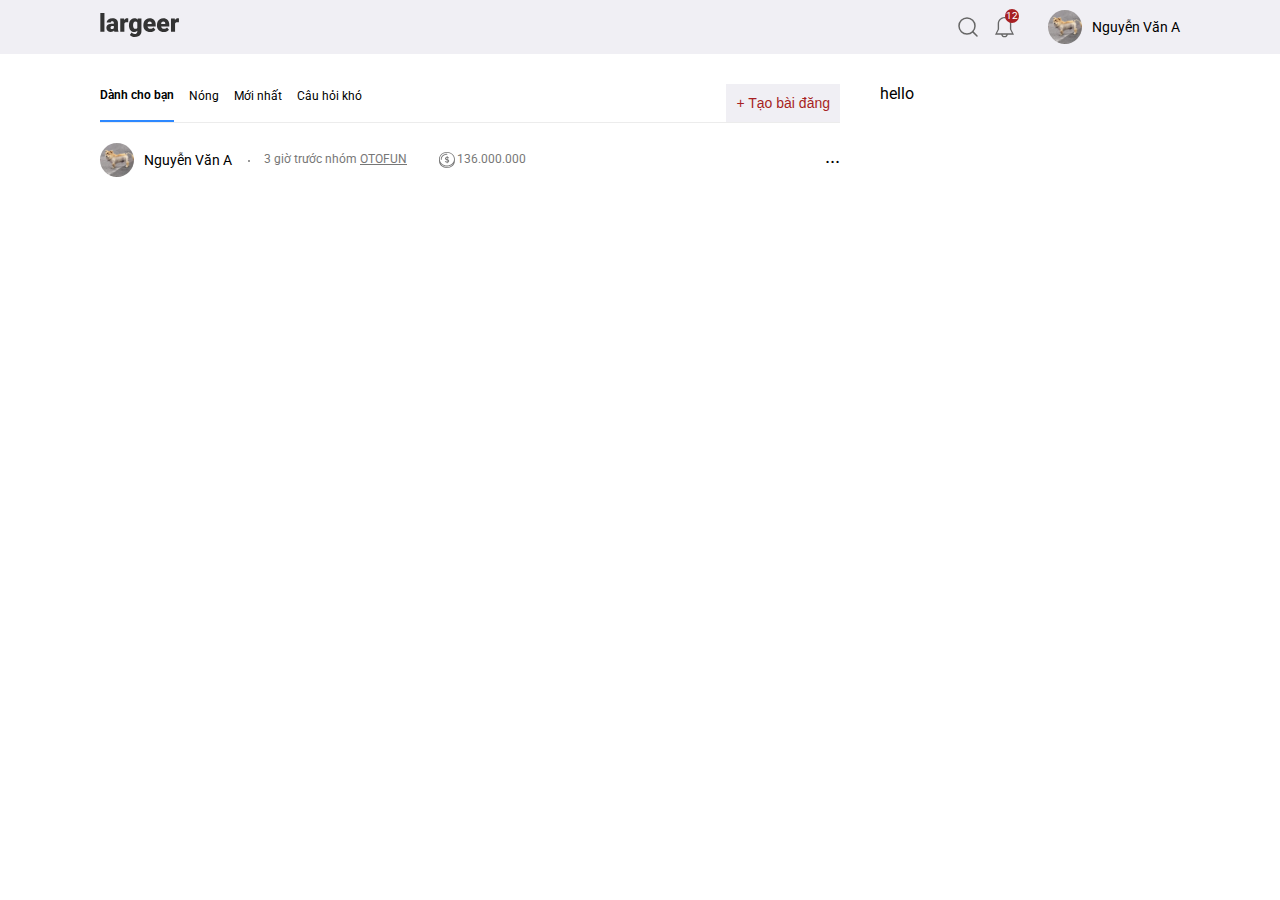
==== index.html @ 4e8af7f3 "2/8/2021" ====
<!DOCTYPE html>
<html lang="en">

<head>
    <meta charset="UTF-8">
    <meta http-equiv="X-UA-Compatible" content="IE=edge">
    <meta name="viewport" content="width=device-width, initial-scale=1.0">
    <title>Largeer</title>
    <link rel="icon" href="./images/logo_1.svg" sizes="32x32">
    <meta name="title" content="" />
    <meta name="description" content="" />
    <!-- chia sẻ qua facebook -->
    <meta property="og:locale" content="vi" />
    <meta property="og:type" content="article" />
    <meta property="og:title" content="Trang chủ" />
    <meta property="og:description" content="" />
    <meta property="og:url" content="" />
    <meta property="og:site_name" content="" />
    <meta property="og:image" content="" />
    <!-- end chia sẻ qua facebook -->
    <!-- chia sẻ qua twitter -->
    <meta name="twitter:card" content="summary" />
    <meta name="twitter:title" content="Trang chủ" />
    <meta name="twitter:description" content="" />
    <meta name="twitter:image" content="" />
    <!-- chia sẻ qua twitter -->
    <link rel="stylesheet" href="./css/reset.css">
    <link rel="stylesheet" href="./css/style.css">
</head>

<body>
    <header id="header">
        <div class="header w-1080">
            <div class="header-left">
                <a href="#">
                    <img src="./images/largeer_logo.svg" alt="" class="logo-img1">
                </a>
            </div>
            <div class="header-right">
                <div class="header-search">
                    <img src="./images/search.svg" alt="">
                </div>
                <div class="header-notifi">
                    <img src="./images/notification.svg" alt="">
                    <div class="header-notifi-bgc">
                        <span>12</span>
                    </div>
                </div>
                <div class="header-info">
                    <a href="#" class="header-info-content">
                        <span class="header-info__avatar">
                                <img src="./images/imho.jpg" alt="">
                        </span>
                        <h1 class="header-info__fullname">Nguyễn Văn A</h1>
                    </a>
                </div>
            </div>
        </div>
    </header>
    <!-- show search -->
    <div class="show-search">
        <div class="w-1080 show-search-content">
            <div class="show-search-control">
                <form action="">
                    <div class="form-group">
                        <label for="search-header" class="show-search__label"><img src="./images/search.svg" alt="" class="search-header-icon"></label>
                        <input type="text" name="search" id="search-header" placeholder="Nhập từ khóa tìm kiếm..." class="search-header">
                    </div>
                </form>
            </div>
            <div class="close-search">
                <img src="./images/close.svg" alt="">
            </div>

        </div>
    </div>
    <!-- end show search -->
    <!-- show notification -->
    <!-- <div class="show-notification">
    </div> -->
    <!-- end show notification -->
    <main id="main">
        <div class="main w-1080">
            <div class="main-left">
                <!-- navbar -->
                <div class="navbar-index">
                    <div class="navbar-index_left">
                        <ul class="navbar-nav-index">
                            <li class="navbar-items active">
                                <a href="#" class="navbar-link active">Dành cho bạn</a>
                            </li>
                            <li class="navbar-items">
                                <a href="#" class="navbar-link">Nóng</a>
                            </li>
                            <li class="navbar-items">
                                <a href="#" class="navbar-link">Mới nhất</a>
                            </li>
                            <li class="navbar-items">
                                <a href="#" class="navbar-link">Câu hỏi khó</a>
                            </li>
                        </ul>
                    </div>
                    <div class="navbar-index_right">
                        <h2 class="navbar-index_right__title">+ Tạo bài đăng</h2>
                    </div>
                </div>
                <!-- end navbar -->
                <!-- popup tao bai viet -->
                <!-- end popup tao bai viet -->
                <!-- content -->
                <div class="main-left-content">
                    <div class="main-left-content-wrapper">
                        <div class="main-left-content-wrapper__box">
                            <div class="main-left-content-wrapper__box-info">
                                <a href="#" class="__box-info__avatar-user">
                                    <div class="__box-info__avatar"><img src="./images/imho.jpg" alt=""></div>
                                    <div class="__box-info__text">Nguyễn Văn A</div>
                                </a>
                                <div class="__box-info__time">3 giờ trước nhóm <span><a href="#" class="__box-info__time__link">OTOFUN</a></span>
                                </div>
                                <div class="__box-info__coin">136.000.000</div>
                            </div>
                            <div class="main-left-content-wrapper__box-more">...</div>
                        </div>
                    </div>
                </div>
                <!-- end content -->
            </div>
            <div class="main-right">hello</div>
        </div>
    </main>
    <script src="./js/main.js"></script>
</body>

</html>
---- css/style.css ----
@import url("https://fonts.googleapis.com/css2?family=Roboto&display=swap");
*,
*:after,
*::before {
  box-sizing: border-box;
  margin: 0;
  padding: 0;
}

body,
select,
textarea,
input,
button {
  outline: none;
  line-height: 1.3;
  font-family: "Roboto", sans-serif;
  font-size: 16px;
  font-weight: 400;
  font-style: normal;
}

a {
  text-decoration: none;
  display: inline-block;
}

button,
a {
  cursor: pointer;
}

img {
  display: block;
  max-width: 100%;
}

.w-1080 {
  margin: auto;
  max-width: 67.5rem;
}

.w-740 {
  margin: auto;
  max-width: 46.25rem;
}

#header {
  background-color: #F0EFF4;
  width: 100%;
  line-height: normal;
  position: relative;
  z-index: 2;
}

.header {
  display: flex;
  align-items: center;
  justify-content: space-between;
  padding: 0.625rem 0;
}

.logo-img1 {
  width: 80px;
  height: auto;
}

.header-right {
  display: flex;
  align-items: center;
  justify-content: space-between;
}

.header-search {
  padding-right: 0.9375rem;
  cursor: pointer;
}

.header-notifi {
  cursor: pointer;
  position: relative;
  padding-right: 34px;
}

.header-notifi-bgc {
  position: absolute;
  left: 0.625rem;
  bottom: 0.9375rem;
  background: #A71F23;
  width: 0.875rem;
  height: 0.875rem;
  border-radius: 50%;
  display: flex;
  align-items: center;
  justify-content: center;
}

.header-notifi-bgc span {
  color: #fff;
  font-size: 10px;
}

.header-info-content {
  display: flex;
  align-items: center;
}

.header-info__avatar img {
  width: 2.125rem;
  height: 2.125rem;
  object-fit: cover;
  border-radius: 50%;
  -webkit-border-radius: 50%;
  -moz-border-radius: 50%;
  -ms-border-radius: 50%;
  -o-border-radius: 50%;
}

.header-info__fullname {
  color: #000;
  font-size: 0.875rem;
  padding-left: 0.625rem;
}

.show-search {
  background-color: #F0EFF4;
}

.show-search-content {
  display: flex;
  align-items: center;
  justify-content: space-between;
}

.show-search-control {
  width: 100%;
}

.form-group {
  position: relative;
}

.show-search__label {
  position: absolute;
  top: 50%;
  transform: translateY(-50%);
  -webkit-transform: translateY(-50%);
  -moz-transform: translateY(-50%);
  -ms-transform: translateY(-50%);
  -o-transform: translateY(-50%);
}

.show-search__label img {
  width: 18px;
}

.search-header {
  border: none;
  background-color: transparent;
  width: 100%;
  height: 53px;
  padding: 0 30px;
}

.close-search {
  cursor: pointer;
}

.close-search img {
  width: 15px;
}

.show-search {
  position: absolute;
  top: 0;
  opacity: 0;
  visibility: hidden;
  left: 0;
  right: 0;
  transition: 0.2s ease;
  -webkit-transition: 0.2s ease;
  -moz-transition: 0.2s ease;
  -ms-transition: 0.2s ease;
  -o-transition: 0.2s ease;
  box-shadow: 0 1px 0 0 rgba(139, 141, 157, 0.05), 0 5px 18px 0 rgba(65, 71, 108, 0.22);
}

.show-search.open {
  opacity: 1;
  visibility: visible;
  z-index: 100;
}

.main {
  display: grid;
  grid-template-columns: 740px 300px;
  grid-gap: 40px;
  padding-top: 1.875rem;
}

.navbar-nav-index {
  display: flex;
  align-items: center;
}

.navbar-link {
  color: #000;
  font-size: 0.75rem;
}

.navbar-items {
  margin-right: 15px;
  padding-bottom: 15px;
}

.navbar-link.active {
  font-weight: 600;
}

.navbar-index {
  display: flex;
  align-items: center;
  justify-content: space-between;
  border-bottom: 1px solid #d6d6d677;
}

.navbar-items.active {
  border-bottom: 2px solid #2D88FF;
}

.navbar-index_right__title {
  font-size: 0.875rem;
  color: #A71F23;
  padding: 10px;
  background-color: #F0EFF4;
  font-family: arial;
  cursor: pointer;
}

.main-left-content {
  padding-top: 1.25rem;
}

.main-left-content-wrapper__box {
  display: flex;
  justify-content: space-between;
}

.main-left-content-wrapper__box-info {
  display: flex;
  align-items: center;
}

.__box-info__avatar-user {
  display: flex;
  align-items: center;
  justify-content: space-between;
  padding-right: 1rem;
}

.__box-info__avatar img {
  width: 2.125rem;
  height: 2.125rem;
  object-fit: cover;
  border-radius: 50%;
  -webkit-border-radius: 50%;
  -moz-border-radius: 50%;
  -ms-border-radius: 50%;
  -o-border-radius: 50%;
}

.__box-info__text {
  color: #000;
  font-size: 0.875rem;
  padding-left: 0.625rem;
}

.__box-info__coin {
  position: relative;
  padding-left: 1.25rem;
  font-size: 0.75rem;
  color: #777;
}

.__box-info__time {
  position: relative;
  padding-left: 1rem;
  padding-right: 30px;
}

.__box-info__time,
.__box-info__time a {
  font-size: 0.75rem;
  color: #777;
}

.__box-info__time::before {
  content: "";
  width: 2px;
  height: 2px;
  border-radius: 50%;
  -webkit-border-radius: 50%;
  -moz-border-radius: 50%;
  -ms-border-radius: 50%;
  -o-border-radius: 50%;
  background: #777;
  position: absolute;
  left: 0;
  top: 8px;
}

.__box-info__time a {
  text-decoration: underline;
}

.__box-info__coin:before {
  content: "";
  background-image: url(../images/coin.svg);
  width: 1rem;
  height: 1rem;
  position: absolute;
  background-size: contain;
  left: 2px;
}

.main-left-content-wrapper__box-more {
  font-size: 20px;
  cursor: pointer;
}

/*# sourceMappingURL=style.css.map */
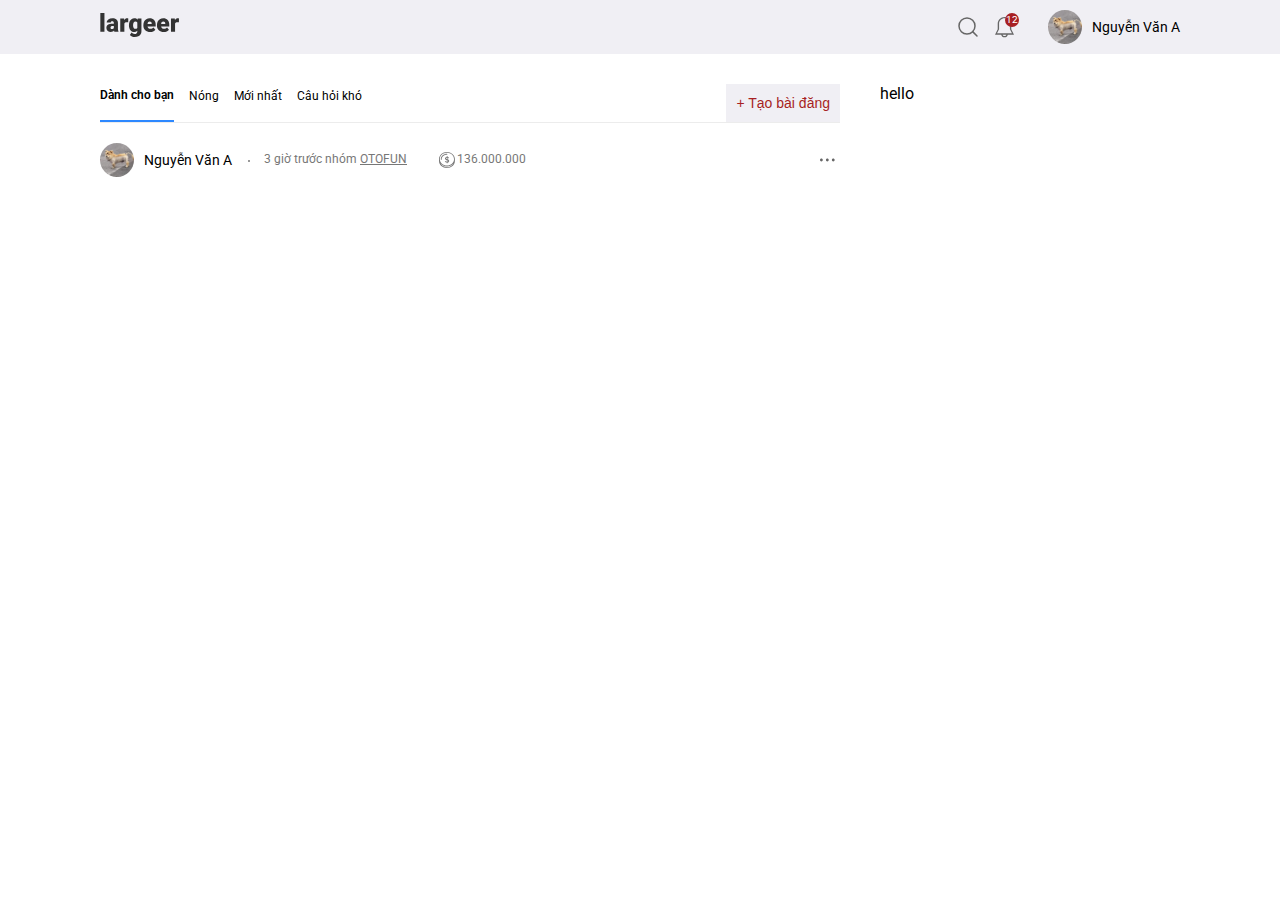
==== commit 7c9e8d6c: "3/8/2021" ====
--- a/index.html
+++ b/index.html
@@ -39,12 +39,120 @@
             <div class="header-right">
                 <div class="header-search">
                     <img src="./images/search.svg" alt="">
+                    <!-- hover -->
+                    <div class="header-search__hover">Tìm kiếm</div>
+                    <!-- hover -->
                 </div>
                 <div class="header-notifi">
                     <img src="./images/notification.svg" alt="">
-                    <div class="header-notifi-bgc">
+                    <div class="header-notifi-badge">
                         <span>12</span>
                     </div>
+                    <!-- hover -->
+                    <div class="header-notifi__hover">Thông báo</div>
+                    <!-- hover -->
+                    <!-- show notifi -->
+                    <div class="show-notifi">
+                        <div class="show-notifi-header">
+                            <h2 class="show-notifi-title">Thông báo</h2>
+                            <span class="show-notifi-more">...</span>
+                        </div>
+                        <ul class="show-notifi-list">
+                            <li class="show-notifi__items">
+                                <a href="#" class="show-notifi__link">
+                                    <div class="show-notifi__avatar">
+                                        <img src="./images/imho.jpg" alt="">
+                                    </div>
+                                    <div class="show-notifi__content">
+                                        <span class="show-notifi__account">
+                                                Dự báo thời tiết VTV
+                                        </span>
+                                        <span class="show-notifi__action">đã phát trực tiếp:</span>
+                                        <span class="show-notifi__text">"Bắc Bộ Lại nắng Nóng Trở Lại Rồi Mọi Người Ơi..................."</span>
+                                        <div class="show-notifi__time">14 giờ trước</div>
+                                    </div>
+                                </a>
+                                <span class="show-notifi__unread"></span>
+                            </li>
+                            <li class="show-notifi__items">
+                                <a href="#" class="show-notifi__link">
+                                    <div class="show-notifi__avatar">
+                                        <img src="./images/imho.jpg" alt="">
+                                    </div>
+                                    <div class="show-notifi__content">
+                                        <span class="show-notifi__account">
+                                                Nguyễn Văn A
+                                        </span>
+                                        <span class="show-notifi__action">bình luận bài viết vủa bạn</span>
+                                        <div class="show-notifi__time">14 giờ trước</div>
+                                    </div>
+                                </a>
+                                <span class="show-notifi__unread"></span>
+                            </li>
+                            <li class="show-notifi__items">
+                                <a href="#" class="show-notifi__link">
+                                    <div class="show-notifi__avatar">
+                                        <img src="./images/imho.jpg" alt="">
+                                    </div>
+                                    <div class="show-notifi__content">
+                                        <span class="show-notifi__account">
+                                                Nguyễn Văn A
+                                        </span>
+                                        <span class="show-notifi__action">đã trả lời bình luận của bạn</span>
+                                        <div class="show-notifi__time">14 giờ trước</div>
+                                    </div>
+                                </a>
+                                <span class="show-notifi__unread"></span>
+                            </li>
+                            <li class="show-notifi__items">
+                                <a href="#" class="show-notifi__link">
+                                    <div class="show-notifi__avatar">
+                                        <img src="./images/imho.jpg" alt="">
+                                    </div>
+                                    <div class="show-notifi__content">
+                                        <span class="show-notifi__account">
+                                                Nguyễn Văn A
+                                        </span>
+                                        <span class="show-notifi__action">thích bài viết của bạn</span>
+                                        <div class="show-notifi__time">14 giờ trước</div>
+                                    </div>
+                                </a>
+                                <span class="show-notifi__unread"></span>
+                            </li>
+                            <li class="show-notifi__items">
+                                <a href="#" class="show-notifi__link">
+                                    <div class="show-notifi__avatar">
+                                        <img src="./images/imho.jpg" alt="">
+                                    </div>
+                                    <div class="show-notifi__content">
+                                        <span class="show-notifi__account">
+                                                Nguyễn Văn A
+                                        </span>
+                                        <span class="show-notifi__action">thích bình luận của bạn</span>
+                                        <div class="show-notifi__time">14 giờ trước</div>
+                                    </div>
+                                </a>
+                                <span class="show-notifi__unread"></span>
+                            </li>
+                            <li class="show-notifi__items">
+                                <a href="#" class="show-notifi__link">
+                                    <div class="show-notifi__avatar">
+                                        <img src="./images/imho.jpg" alt="">
+                                    </div>
+                                    <div class="show-notifi__content">
+                                        <span class="show-notifi__account">
+                                                Nguyễn Văn A
+                                        </span>
+                                        <span class="show-notifi__action">đã đăng bài viết trong</span>
+                                        <span class="show-notifi__group">Hội Nhóm Linh Tinh</span>
+                                        <div class="show-notifi__time">14 giờ trước</div>
+                                    </div>
+                                </a>
+                                <span class="show-notifi__unread"></span>
+                            </li>
+                        </ul>
+                    </div>
+                    <!-- end show notifi -->
                 </div>
                 <div class="header-info">
                     <a href="#" class="header-info-content">
@@ -75,10 +183,31 @@
         </div>
     </div>
     <!-- end show search -->
-    <!-- show notification -->
-    <!-- <div class="show-notification">
-    </div> -->
-    <!-- end show notification -->
+    <!-- tao bai dang -->
+    <div class="create-post-wrapper">
+        <div class="create-post">
+            <form action="">
+                <div class="create-post__header">
+                    <h3 class="create-post__title">Tạo bài viết</h3>
+                    <span class="create-post__close">
+                        <img src="./images/close.svg" alt="">
+                    </span>
+                </div>
+                <div class="create-post-info">
+
+                </div>
+                <div class="create-post__content">
+                    text
+                </div>
+                <div class="create-post-add">
+                    <div class="create-post-add__text">Thêm vào bài viết</div>
+                    <div class="create-post-add__cate"></div>
+                </div>
+                <buton class="create-button btn btn-blue">Đăng</buton>
+            </form>
+        </div>
+    </div>
+    <!-- end tao bai dang -->
     <main id="main">
         <div class="main w-1080">
             <div class="main-left">
@@ -120,7 +249,15 @@
                                 </div>
                                 <div class="__box-info__coin">136.000.000</div>
                             </div>
-                            <div class="main-left-content-wrapper__box-more">...</div>
+                            <div class="main-left-content-wrapper__box-more">
+                                <span class="seemore-ellipsic">
+                                    <img src="./images/Ellipsis.svg" alt="">
+                                </span>
+                                <ul class="seemore-list-index">
+                                    <li class="seemore-items-index"><a href="#">Lưu bài viết</a></li>
+                                    <li class="seemore-items-index"><a href="#">Báo cáo</a></li>
+                                </ul>
+                            </div>
                         </div>
                     </div>
                 </div>
--- a/css/style.css
+++ b/css/style.css
@@ -72,20 +72,50 @@
 }
 
 .header-search {
-  padding-right: 0.9375rem;
-  cursor: pointer;
+  margin-right: 0.9375rem;
+  cursor: pointer;
+  position: relative;
+}
+
+.header-search__hover,
+.header-notifi__hover {
+  background: rgba(0, 0, 0, 0.6);
+  color: rgba(255, 255, 255, 0.815);
+  font-size: 14px;
+  padding: 5px 10px;
+  border-radius: 4px;
+  box-shadow: 0 1px 0 0 rgba(139, 141, 157, 0.05), 0 5px 18px 0 rgba(65, 71, 108, 0.22);
+  position: absolute;
+  display: none;
+  margin-top: 10px;
+  width: max-content;
+  left: -50%;
+  transition: 0.2s ease;
+  -webkit-transition: 0.2s ease;
+  -moz-transition: 0.2s ease;
+  -ms-transition: 0.2s ease;
+  -o-transition: 0.2s ease;
+  z-index: 101;
+}
+
+.header-search:hover .header-search__hover {
+  display: block;
 }
 
 .header-notifi {
   cursor: pointer;
   position: relative;
-  padding-right: 34px;
-}
-
-.header-notifi-bgc {
+  margin-right: 34px;
+}
+
+.header-notifi img:hover ~ .header-notifi__hover {
+  display: block;
+}
+
+.header-notifi-badge {
   position: absolute;
   left: 0.625rem;
-  bottom: 0.9375rem;
+  top: -0.25rem;
   background: #A71F23;
   width: 0.875rem;
   height: 0.875rem;
@@ -95,9 +125,153 @@
   justify-content: center;
 }
 
-.header-notifi-bgc span {
+.header-notifi-badge span {
   color: #fff;
   font-size: 10px;
+}
+
+.show-notifi {
+  width: 300px;
+  background: #fff;
+  padding: 5px 10px;
+  border-radius: 6px;
+  box-shadow: 0 1px 0 0 rgba(139, 141, 157, 0.05), 0 5px 18px 0 rgba(65, 71, 108, 0.22);
+  position: absolute;
+  left: -100%;
+  z-index: 100;
+  top: 30px;
+  display: none;
+  transition: 0.2s ease;
+  -webkit-transition: 0.2s ease;
+  -moz-transition: 0.2s ease;
+  -ms-transition: 0.2s ease;
+  -o-transition: 0.2s ease;
+}
+
+.show-notifi-list {
+  overflow-y: scroll;
+  max-height: 56.25rem;
+}
+
+.show-notifi-list::-webkit-scrollbar {
+  width: 0;
+  background-color: #F5F5F5;
+}
+
+.show-notifi.open {
+  display: block;
+}
+
+.show-notifi__items {
+  padding: 0.625rem;
+}
+
+.show-notifi__items:hover {
+  background: #eee;
+  border-radius: 0.375rem;
+  -webkit-border-radius: 0.375rem;
+  -moz-border-radius: 0.375rem;
+  -ms-border-radius: 0.375rem;
+  -o-border-radius: 0.375rem;
+}
+
+.show-notifi__link {
+  display: flex;
+  align-items: center;
+  width: 100%;
+}
+
+.show-notifi__avatar {
+  width: 20%;
+}
+
+.show-notifi__content {
+  width: 80%;
+  color: #000;
+  padding-left: 0.625rem;
+  padding-right: 1rem;
+}
+
+.show-notifi__avatar img {
+  width: 3rem;
+  height: 3rem;
+  object-fit: cover;
+  border-radius: 50%;
+  -webkit-border-radius: 50%;
+  -moz-border-radius: 50%;
+  -ms-border-radius: 50%;
+  -o-border-radius: 50%;
+}
+
+.show-notifi-header {
+  padding: 0.625rem;
+}
+
+.show-notifi__items,
+.show-notifi-header {
+  display: flex;
+  align-items: center;
+  justify-content: space-between;
+}
+
+.show-notifi-title {
+  font-size: 24px;
+  font-weight: 600;
+}
+
+.show-notifi-more {
+  width: 24px;
+  display: flex;
+  align-items: center;
+  justify-content: center;
+  text-align: center;
+  padding-bottom: 0.625rem;
+}
+
+.show-notifi-more:hover {
+  width: 24px;
+  height: 24px;
+  background-color: #dcdcdcc2;
+  border-radius: 50%;
+  -webkit-border-radius: 50%;
+  -moz-border-radius: 50%;
+  -ms-border-radius: 50%;
+  -o-border-radius: 50%;
+}
+
+.show-notifi__time {
+  padding-top: 0.25rem;
+  font-size: 0.875rem;
+  color: #999;
+}
+
+.show-notifi__account,
+.show-notifi__group {
+  font-weight: 600;
+}
+
+.show-notifi__text {
+  display: -webkit-box;
+  -webkit-line-clamp: 3;
+  -webkit-box-orient: vertical;
+  overflow: hidden;
+  text-overflow: ellipsis;
+  color: #333;
+}
+
+.show-notifi__action {
+  color: #333;
+}
+
+.show-notifi__unread {
+  background-color: #1877f2;
+  width: 10px;
+  height: 10px;
+  border-radius: 50%;
+  -webkit-border-radius: 50%;
+  -moz-border-radius: 50%;
+  -ms-border-radius: 50%;
+  -o-border-radius: 50%;
 }
 
 .header-info-content {
@@ -235,6 +409,7 @@
   background-color: #F0EFF4;
   font-family: arial;
   cursor: pointer;
+  user-select: none;
 }
 
 .main-left-content {
@@ -243,6 +418,7 @@
 
 .main-left-content-wrapper__box {
   display: flex;
+  align-items: center;
   justify-content: space-between;
 }
 
@@ -323,8 +499,161 @@
   left: 2px;
 }
 
+.seemore-ellipsic {
+  position: relative;
+  display: flex;
+  align-items: center;
+  justify-content: center;
+  width: 25px;
+  height: 20px;
+  padding: 5px;
+}
+
+.seemore-list-index {
+  background: #F0EFF4;
+  position: absolute;
+  right: 0;
+  width: max-content;
+  z-index: 99;
+  margin-top: 0.625rem;
+  display: none;
+  transition: 0.25s ease;
+  -webkit-transition: 0.25s ease;
+  -moz-transition: 0.25s ease;
+  -ms-transition: 0.25s ease;
+  -o-transition: 0.25s ease;
+}
+
+.seemore-list-index:before {
+  content: "";
+  position: absolute;
+  left: 0;
+  right: 0;
+  top: -1px;
+  height: 1em;
+  background: transparent;
+  transform: translateY(-100%);
+  -webkit-transform: translateY(-100%);
+  -moz-transform: translateY(-100%);
+  -ms-transform: translateY(-100%);
+  -o-transform: translateY(-100%);
+}
+
+.main-left-content-wrapper__box-more:hover .seemore-ellipsic {
+  background: #F0EFF4;
+}
+
+.main-left-content-wrapper__box-more:hover .seemore-list-index {
+  display: block;
+}
+
+.seemore-items-index {
+  padding: 5px 25px 5px 15px;
+}
+
+.seemore-items-index:hover {
+  background: #d9d9d9;
+}
+
+.seemore-items-index a {
+  color: #000;
+  font-size: 0.875rem;
+}
+
 .main-left-content-wrapper__box-more {
-  font-size: 20px;
+  cursor: pointer;
+  position: relative;
+}
+
+.create-post-wrapper {
+  position: absolute;
+  width: 100%;
+  height: 100%;
+  background: #1616167a;
+  top: 0;
+  left: 0;
+  right: 0;
+  bottom: 0;
+  z-index: 1000;
+  display: none;
+  transition: 0.2s ease;
+  -webkit-transition: 0.2s ease;
+  -moz-transition: 0.2s ease;
+  -ms-transition: 0.2s ease;
+  -o-transition: 0.2s ease;
+}
+
+.create-post-wrapper.open {
+  display: block;
+}
+
+.create-post {
+  position: absolute;
+  top: 50%;
+  left: 50%;
+  transform: translate(-50%, -50%);
+  -webkit-transform: translate(-50%, -50%);
+  -moz-transform: translate(-50%, -50%);
+  -ms-transform: translate(-50%, -50%);
+  -o-transform: translate(-50%, -50%);
+  background: #fff;
+  width: 500px;
+  height: auto;
+  border-radius: 10px;
+  padding: 10px;
+}
+
+.create-post__header {
+  display: flex;
+  align-items: center;
+  justify-content: center;
+  position: relative;
+  padding-bottom: 16px;
+  border-bottom: 1px solid #eee;
+}
+
+.create-post__title {
+  font-size: 24px;
+  font-weight: 600;
+  user-select: none;
+}
+
+.create-post__close {
+  position: absolute;
+  right: 10px;
+  background: #e1dede;
+  padding: 7px;
+  border-radius: 50%;
+  cursor: pointer;
+}
+
+.create-post__close:hover {
+  background: #cacaca;
+}
+
+.create-post__close img {
+  width: 12px;
+  height: auto;
+  user-select: none;
+}
+
+.create-button {
+  width: 100%;
+  display: block;
+  text-align: center;
+  background: #7777;
+  user-select: none;
+}
+
+.btn {
+  border: none;
+  color: #fff;
+  padding: 10px 30px;
+  border-radius: 6px;
+}
+
+.btn-blue {
+  background: #1877f2;
   cursor: pointer;
 }
 
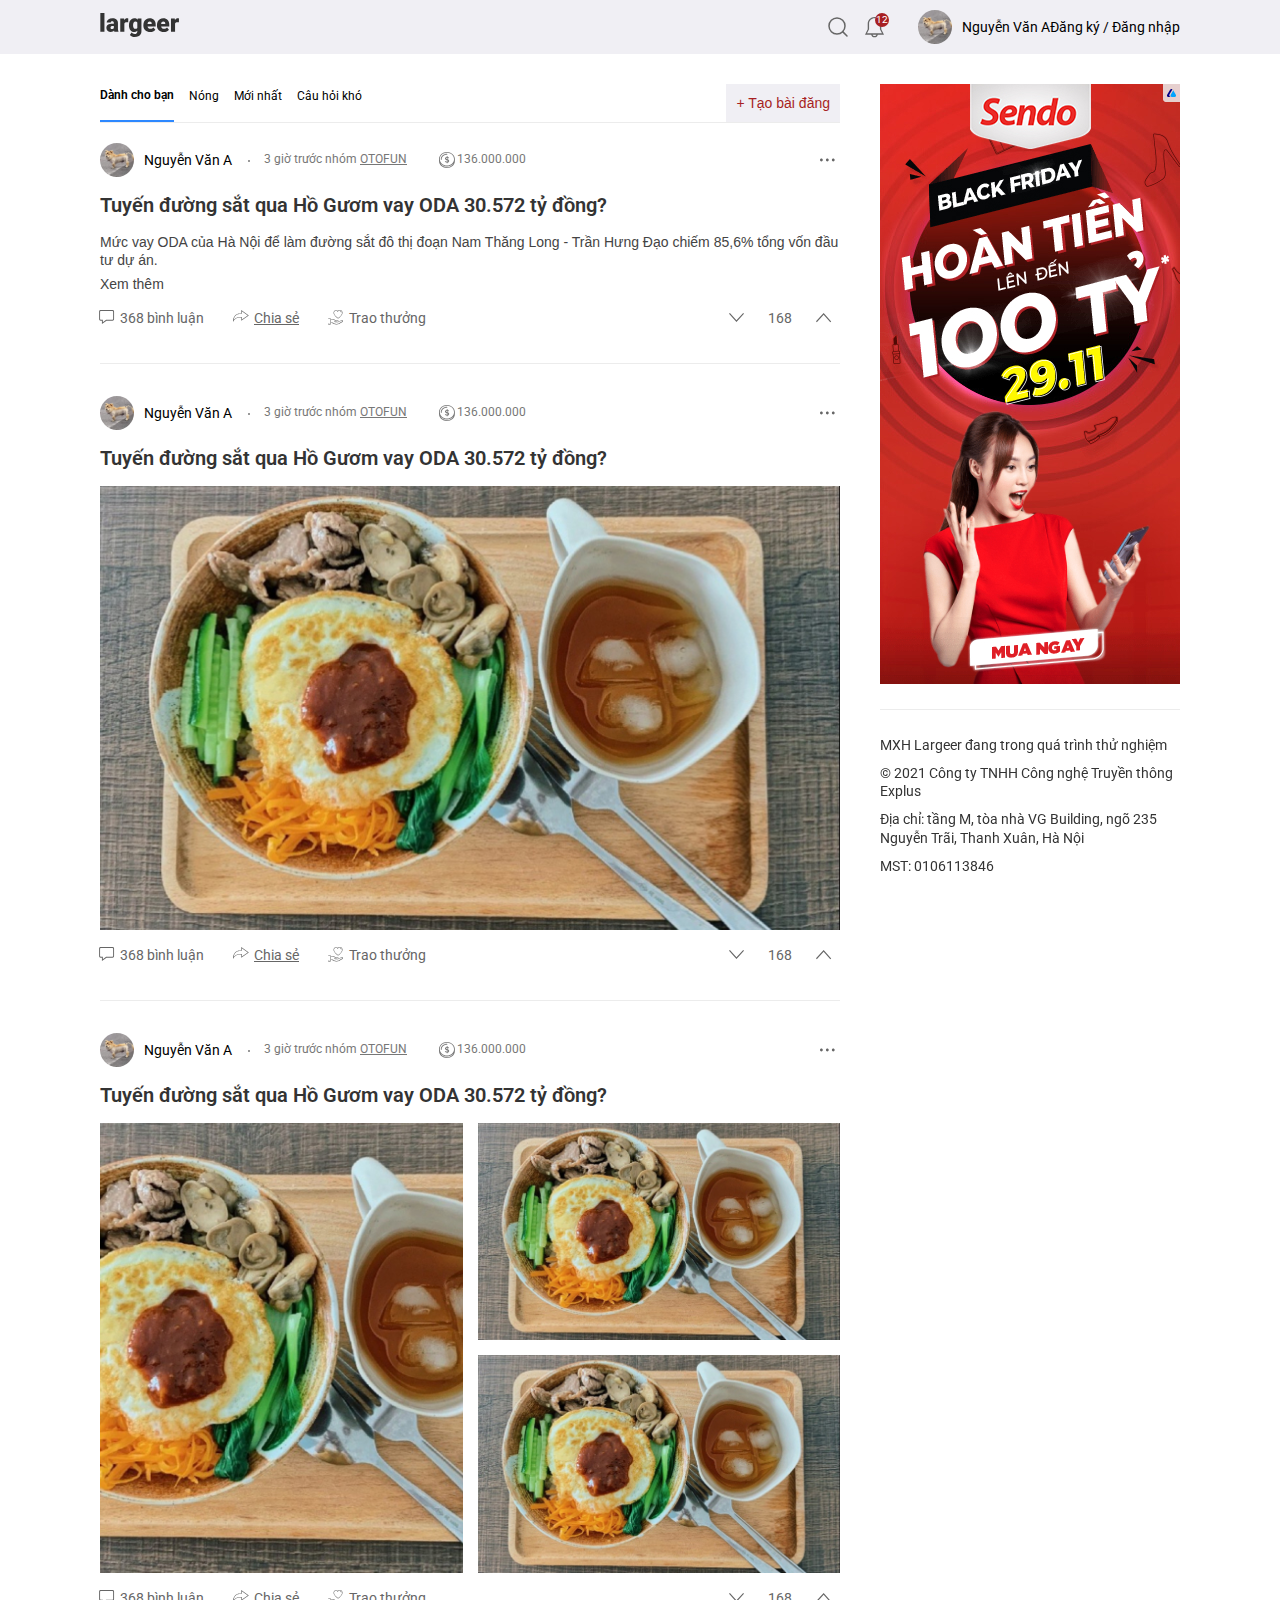
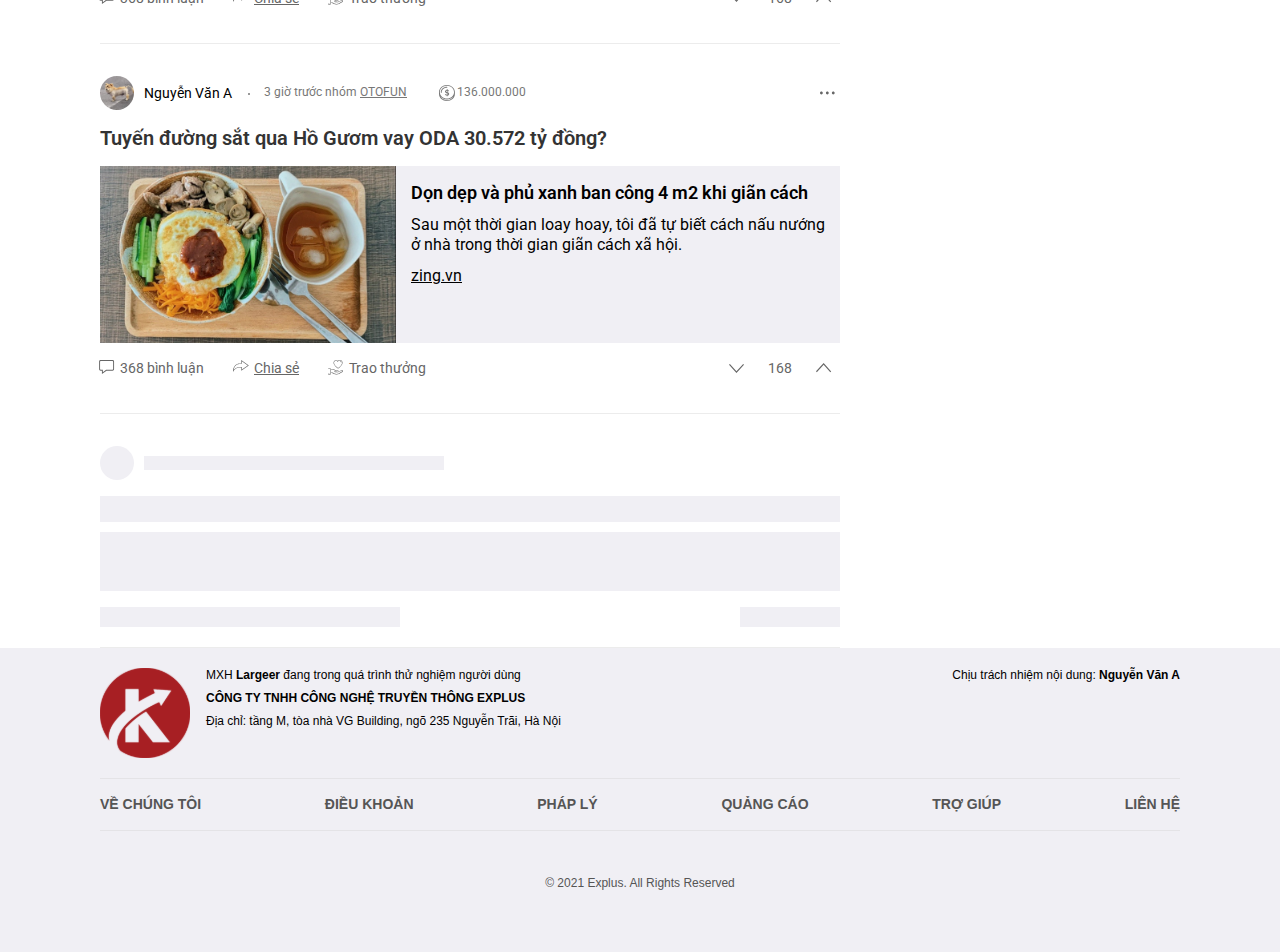
==== commit 197de4ef: "6/8/2021" ====
--- a/index.html
+++ b/index.html
@@ -161,7 +161,21 @@
                         </span>
                         <h1 class="header-info__fullname">Nguyễn Văn A</h1>
                     </a>
-                </div>
+                    <!-- show info -->
+                    <ul class="show-info">
+                        <li class="show-info__items"><a href="#">Thông tin cá nhân</a></li>
+                        <li class="show-info__items create-group">Tạo cộng đồng</li>
+                        <li class="show-info__items"><a href="#">Ví của tôi</a></li>
+                        <li class="show-info__items"><a href="#">Cửa hàng quà tặng</a></li>
+                        <li class="show-info__items">Đăng xuất</li>
+                    </ul>
+                    <!-- end show info -->
+                </div>
+                <!-- register/login  -->
+                <div class="user-login">
+                    Đăng ký / Đăng nhập
+                </div>
+                <!-- end register/login  -->
             </div>
         </div>
     </header>
@@ -183,31 +197,53 @@
         </div>
     </div>
     <!-- end show search -->
-    <!-- tao bai dang -->
-    <div class="create-post-wrapper">
-        <div class="create-post">
+    <!-- tao cong dong -->
+    <div class="create-group-wrapper">
+        <div class="create-group-form">
+            <div class="create-group-content">
+                <form action="">
+                    <div class="form-group1">
+                        <label for="create-group-input" class="create-group-label">Tạo cộng đồng</label>
+                        <input type="text" id="create-group-input" name="" class="create-group-input">
+                    </div>
+                    <div class="form-group1">
+                        <label for="create-group-textarea" class="create-group-label">Mô tả</label>
+                        <textarea name="" id="create-group-textarea" cols="50" rows="7" class="create-group-textarea"></textarea>
+                    </div>
+                    <div class="create-group-content__button">
+                        <span class="create-group__close button-cancel btn">Hủy</span>
+                        <button type="submit" class="button-create btn btn-blue">Tạo cộng đồng</button>
+                    </div>
+                </form>
+            </div>
+        </div>
+    </div>
+    <!-- end cong dong -->
+    <!-- form dang nhap -->
+    <div class="login-wrapper">
+        <div class="login-form">
             <form action="">
-                <div class="create-post__header">
-                    <h3 class="create-post__title">Tạo bài viết</h3>
-                    <span class="create-post__close">
-                        <img src="./images/close.svg" alt="">
-                    </span>
-                </div>
-                <div class="create-post-info">
-
-                </div>
-                <div class="create-post__content">
-                    text
-                </div>
-                <div class="create-post-add">
-                    <div class="create-post-add__text">Thêm vào bài viết</div>
-                    <div class="create-post-add__cate"></div>
-                </div>
-                <buton class="create-button btn btn-blue">Đăng</buton>
+                <div class="login-header">Tài khoản Largeer</div>
+                <div class="lgoin-text pb-20">Nếu bạn chưa có tài khoản hãy <a href="#" class="login-link f-bold"> Đăng ký</a> tại đây!</div>
+                <div class="login-header pt-15">Đăng nhập</div>
+                <div class="form-group1">
+                    <label for="input-number" class="lgoin-text">Nhập số điện thoại của bạn</label>
+                    <input type="text" maxlength="10" id="input-number" name="" class="input-number input-number--m25" placeholder="Số điện thoại">
+                    <span class="token-notifi">* Bạn hãy nhập đúng số điện thoại *</span>
+                </div>
+                <div class="form-group1 pb-20 pt-15">
+                    <input type="checkbox" id="agree-rules" checked>
+                    <label for="agree-rules" class="agree-rules-label">Tôi đồng ý <a href="#" class="login-link ">điều khoản và điều kiện</a></label>
+
+                </div>
+                <div class="">
+                    <button type="submit" class="login-btn btn btn-blue">Tiếp tục</button>
+                    <span class="login-btn login-btn-close button-cancel btn">Hủy</span>
+                </div>
             </form>
         </div>
     </div>
-    <!-- end tao bai dang -->
+    <!-- end form dang nhap -->
     <main id="main">
         <div class="main w-1080">
             <div class="main-left">
@@ -238,7 +274,8 @@
                 <!-- end popup tao bai viet -->
                 <!-- content -->
                 <div class="main-left-content">
-                    <div class="main-left-content-wrapper">
+                    <!-- khoi 1 -->
+                    <div class="main-left-content-wrapper" id="block1">
                         <div class="main-left-content-wrapper__box">
                             <div class="main-left-content-wrapper__box-info">
                                 <a href="#" class="__box-info__avatar-user">
@@ -259,13 +296,258 @@
                                 </ul>
                             </div>
                         </div>
-                    </div>
+                        <h3 class="main-left-content__title">
+                            <a href="#">Tuyến đường sắt qua Hồ Gươm vay ODA 30.572 tỷ đồng?</a>
+                        </h3>
+                        <p class="main-left-content__des">Mức vay ODA của Hà Nội để làm đường sắt đô thị đoạn Nam Thăng Long - Trần Hưng Đạo chiếm 85,6% tổng vốn đầu tư dự án. <a href="#" class="main-left-content__link">Xem thêm</a></p>
+                        <div class="main-left-content-common">
+                            <div class="content-common-left">
+                                <div class="content-common__cmt"><a href="#">368 bình luận</a></div>
+                                <div class="content-common__share">Chia sẻ</div>
+                                <div class="content-common__bonus">Trao thưởng</div>
+                            </div>
+                            <div class="content-common-right">
+                                <div class="content-common__down"><img src="./images/arrow_down.svg" alt=""></div>
+                                <div class="content-common__number">168</div>
+                                <div class="content-common__up"><img src="./images/arrow_up.svg" alt=""></div>
+                            </div>
+                        </div>
+                    </div>
+                    <!-- end khoi 1 -->
+                    <!-- khoi 1 -->
+                    <div class="main-left-content-wrapper" id="block1">
+                        <div class="main-left-content-wrapper__box">
+                            <div class="main-left-content-wrapper__box-info">
+                                <a href="#" class="__box-info__avatar-user">
+                                    <div class="__box-info__avatar"><img src="./images/imho.jpg" alt=""></div>
+                                    <div class="__box-info__text">Nguyễn Văn A</div>
+                                </a>
+                                <div class="__box-info__time">3 giờ trước nhóm <span><a href="#" class="__box-info__time__link">OTOFUN</a></span>
+                                </div>
+                                <div class="__box-info__coin">136.000.000</div>
+                            </div>
+                            <div class="main-left-content-wrapper__box-more">
+                                <span class="seemore-ellipsic">
+                                    <img src="./images/Ellipsis.svg" alt="">
+                                </span>
+                                <ul class="seemore-list-index">
+                                    <li class="seemore-items-index"><a href="#">Lưu bài viết</a></li>
+                                    <li class="seemore-items-index"><a href="#">Báo cáo</a></li>
+                                </ul>
+                            </div>
+                        </div>
+                        <h3 class="main-left-content__title">
+                            <a href="#">Tuyến đường sắt qua Hồ Gươm vay ODA 30.572 tỷ đồng?</a>
+                        </h3>
+                        <p class="main-left-content__des">
+                            <div class="">
+                                <div class="thumb-img">
+                                    <a href="#" class="thumb-item thumb-5x3"><img class="" src="./images/food.jpg" width="740" height="444" alt=""></a>
+                                </div>
+                            </div>
+                        </p>
+                        <div class="main-left-content-common">
+                            <div class="content-common-left">
+                                <div class="content-common__cmt"><a href="#">368 bình luận</a></div>
+                                <div class="content-common__share">Chia sẻ</div>
+                                <div class="content-common__bonus">Trao thưởng</div>
+                            </div>
+                            <div class="content-common-right">
+                                <div class="content-common__down"><img src="./images/arrow_down.svg" alt=""></div>
+                                <div class="content-common__number">168</div>
+                                <div class="content-common__up"><img src="./images/arrow_up.svg" alt=""></div>
+                            </div>
+                        </div>
+                    </div>
+                    <!-- end khoi 1 -->
+                    <!-- khoi 1 -->
+                    <div class="main-left-content-wrapper" id="block1">
+                        <div class="main-left-content-wrapper__box">
+                            <div class="main-left-content-wrapper__box-info">
+                                <a href="#" class="__box-info__avatar-user">
+                                    <div class="__box-info__avatar"><img src="./images/imho.jpg" alt=""></div>
+                                    <div class="__box-info__text">Nguyễn Văn A</div>
+                                </a>
+                                <div class="__box-info__time">3 giờ trước nhóm <span><a href="#" class="__box-info__time__link">OTOFUN</a></span>
+                                </div>
+                                <div class="__box-info__coin">136.000.000</div>
+                            </div>
+                            <div class="main-left-content-wrapper__box-more">
+                                <span class="seemore-ellipsic">
+                                    <img src="./images/Ellipsis.svg" alt="">
+                                </span>
+                                <ul class="seemore-list-index">
+                                    <li class="seemore-items-index"><a href="#">Lưu bài viết</a></li>
+                                    <li class="seemore-items-index"><a href="#">Báo cáo</a></li>
+                                </ul>
+                            </div>
+                        </div>
+                        <h3 class="main-left-content__title">
+                            <a href="#">Tuyến đường sắt qua Hồ Gươm vay ODA 30.572 tỷ đồng?</a>
+                        </h3>
+                        <p class="main-left-content__des">
+                            <div class="main-left-content__img">
+                                <div class="">
+                                    <div class="thumb-img">
+                                        <a href="#" class="thumb-item thumb-5x3">
+                                            <img class="" src="./images/food.jpg" width="740" height="444" alt="">
+                                        </a>
+                                    </div>
+                                </div>
+                                <div class="">
+                                    <div class="thumb-img">
+                                        <a href="#" class="thumb-item thumb-5x3">
+                                            <img class="" src="./images/food.jpg" width="740" height="444" alt="">
+                                        </a>
+                                    </div>
+                                </div>
+                                <div class="">
+                                    <div class="thumb-img">
+                                        <a href="#" class="thumb-item thumb-5x3">
+                                            <img class="" src="./images/food.jpg" width="740" height="444" alt="">
+                                        </a>
+                                    </div>
+                                </div>
+                                <div class="">
+                                    <div class="thumb-img">
+                                        <a href="#" class="thumb-item thumb-5x3">
+                                            <img class="" src="./images/food.jpg" width="740" height="444" alt="">
+                                        </a>
+                                    </div>
+                                </div>
+                            </div>
+                        </p>
+                        <div class="main-left-content-common">
+                            <div class="content-common-left">
+                                <div class="content-common__cmt"><a href="#">368 bình luận</a></div>
+                                <div class="content-common__share">Chia sẻ</div>
+                                <div class="content-common__bonus">Trao thưởng</div>
+                            </div>
+                            <div class="content-common-right">
+                                <div class="content-common__down"><img src="./images/arrow_down.svg" alt=""></div>
+                                <div class="content-common__number">168</div>
+                                <div class="content-common__up"><img src="./images/arrow_up.svg" alt=""></div>
+                            </div>
+                        </div>
+                    </div>
+                    <!-- end khoi 1 -->
+                    <!-- khoi 1 -->
+                    <div class="main-left-content-wrapper" id="block1">
+                        <div class="main-left-content-wrapper__box">
+                            <div class="main-left-content-wrapper__box-info">
+                                <a href="#" class="__box-info__avatar-user">
+                                    <div class="__box-info__avatar"><img src="./images/imho.jpg" alt=""></div>
+                                    <div class="__box-info__text">Nguyễn Văn A</div>
+                                </a>
+                                <div class="__box-info__time">3 giờ trước nhóm <span><a href="#" class="__box-info__time__link">OTOFUN</a></span>
+                                </div>
+                                <div class="__box-info__coin">136.000.000</div>
+                            </div>
+                            <div class="main-left-content-wrapper__box-more">
+                                <span class="seemore-ellipsic">
+                                    <img src="./images/Ellipsis.svg" alt="">
+                                </span>
+                                <ul class="seemore-list-index">
+                                    <li class="seemore-items-index"><a href="#">Lưu bài viết</a></li>
+                                    <li class="seemore-items-index"><a href="#">Báo cáo</a></li>
+                                </ul>
+                            </div>
+                        </div>
+                        <h3 class="main-left-content__title">
+                            <a href="#">Tuyến đường sắt qua Hồ Gươm vay ODA 30.572 tỷ đồng?</a>
+                        </h3>
+                        <p class="main-left-content__des">
+                            <div class="main-left-content__block">
+                                <div class="main-left-content__thumb">
+                                    <div class="">
+                                        <div class="thumb-img">
+                                            <a href="#" class="thumb-item thumb-5x3"><img class="" src="./images/food.jpg" width="740" height="444" alt=""></a>
+                                        </div>
+                                    </div>
+                                </div>
+                                <div class="main-left-content__common">
+                                    <div class="main-left-content__sapo"><a href="#">Dọn dẹp và phủ xanh ban công 4 m2 khi giãn cách</a></div>
+                                    <p class="main-left-content__text">Sau một thời gian loay hoay, tôi đã tự biết cách nấu nướng ở nhà trong thời gian giãn cách xã hội.</p>
+                                    <a href="#" class="main-left-content__link2">zing.vn</a>
+                                </div>
+                            </div>
+                        </p>
+                        <div class="main-left-content-common">
+                            <div class="content-common-left">
+                                <div class="content-common__cmt"><a href="#">368 bình luận</a></div>
+                                <div class="content-common__share">Chia sẻ</div>
+                                <div class="content-common__bonus">Trao thưởng</div>
+                            </div>
+                            <div class="content-common-right">
+                                <div class="content-common__down"><img src="./images/arrow_down.svg" alt=""></div>
+                                <div class="content-common__number">168</div>
+                                <div class="content-common__up"><img src="./images/arrow_up.svg" alt=""></div>
+                            </div>
+                        </div>
+                    </div>
+                    <!-- end khoi 1 -->
+                    <!-- end khoi 1 -->
+                    <div class="main-left-content-wrapper" id="block1">
+                        <div class="load-box1">
+                            <div class="load-box1__left"></div>
+                            <div class="load-box1__right"></div>
+                        </div>
+                        <div class="load-box2"></div>
+                        <div class="load-box3"></div>
+                        <div class="load-box4">
+                            <div class="load-box4__left"></div>
+                            <div class="load-box4__right"></div>
+                        </div>
+                    </div>
+                    <!-- end khoi 1 -->
+
+
                 </div>
                 <!-- end content -->
             </div>
-            <div class="main-right">hello</div>
+            <div class="main-right">
+                <div class="main-right-wrapper">
+                    <div class="banner">
+                        <a href="#"><img src="./images/banner.jpg" alt=""></a>
+                    </div>
+                    <div class="main-right-info">
+                        <p class="main-right-info__text">MXH Largeer đang trong quá trình thử nghiệm</p>
+                        <p class="main-right-info__text">© 2021 Công ty TNHH Công nghệ Truyền thông Explus</p>
+                        <p class="main-right-info__text">Địa chỉ: tầng M, tòa nhà VG Building, ngõ 235 Nguyễn Trãi, Thanh Xuân, Hà Nội</p>
+                        <p class="main-right-info__text">MST: 0106113846</p>
+                    </div>
+                </div>
+            </div>
         </div>
     </main>
+    <footer id="footer" class="footer">
+        <div class="w-1080 footer-wrapper">
+            <div class="footer-block1">
+                <div class="footer-block1__left">
+                    <img src="./images/Logo_KinhTeVietNam 2.svg" alt="" class="block1__avatar">
+                    <div class="block1__content">
+                        <p class="block1__text">MXH <span>Largeer</span> đang trong quá trình thử nghiệm người dùng</p>
+                        <p class="block1__text"><span>CÔNG TY TNHH CÔNG NGHỆ TRUYỀN THÔNG EXPLUS</span></p>
+                        <p class="block1__text">Địa chỉ: tầng M, tòa nhà VG Building, ngõ 235 Nguyễn Trãi, Hà Nội</p>
+                    </div>
+                </div>
+                <div class="footer-block1__right">
+                    <p class="block1__text">Chịu trách nhiệm nội dung: <span>Nguyễn Văn A</span></p>
+                </div>
+            </div>
+            <div class="footer-block2">
+                <ul class="footer-block2-list">
+                    <li class="footer-block2__items"><a href="#">Về chúng tôi</a></li>
+                    <li class="footer-block2__items"><a href="#">Điều khoản</a></li>
+                    <li class="footer-block2__items"><a href="#">Pháp Lý</a></li>
+                    <li class="footer-block2__items"><a href="#">Quảng cáo</a></li>
+                    <li class="footer-block2__items"><a href="#">Trợ giúp</a></li>
+                    <li class="footer-block2__items"><a href="#">Liên hệ</a></li>
+                </ul>
+            </div>
+            <div class="footer-block3">© 2021 Explus. All Rights Reserved</div>
+        </div>
+    </footer>
     <script src="./js/main.js"></script>
 </body>
 
--- a/css/style.css
+++ b/css/style.css
@@ -45,12 +45,32 @@
   max-width: 46.25rem;
 }
 
+.btn {
+  border: none;
+  color: #fff;
+  padding: 10px 30px;
+}
+
+.btn-blue {
+  background: #1877f2;
+  cursor: pointer;
+}
+
+.btn-blue:hover {
+  background-color: #0765df;
+  transition: 0.2s ease;
+  -webkit-transition: 0.2s ease;
+  -moz-transition: 0.2s ease;
+  -ms-transition: 0.2s ease;
+  -o-transition: 0.2s ease;
+}
+
 #header {
   background-color: #F0EFF4;
   width: 100%;
   line-height: normal;
-  position: relative;
-  z-index: 2;
+  position: fixed;
+  z-index: 99;
 }
 
 .header {
@@ -274,6 +294,53 @@
   -o-border-radius: 50%;
 }
 
+.header-info {
+  position: relative;
+}
+
+.show-info {
+  background-color: #F0EFF4;
+  box-shadow: 0 1px 0 0 rgba(139, 141, 157, 0.05), 0 5px 18px 0 rgba(65, 71, 108, 0.22);
+  font-size: 14px;
+  width: max-content;
+  position: absolute;
+  right: 0;
+  margin-top: 1rem;
+  z-index: 100;
+  display: none;
+}
+
+.header-info:hover .show-info {
+  display: block;
+}
+
+.show-info::before {
+  content: "";
+  position: absolute;
+  height: 2rem;
+  background-color: transparent;
+  transform: translateY(-100%);
+  -webkit-transform: translateY(-100%);
+  -moz-transform: translateY(-100%);
+  -ms-transform: translateY(-100%);
+  -o-transform: translateY(-100%);
+  left: 0;
+  right: 0;
+}
+
+.show-info__items {
+  padding: 15px 30px 15px;
+  cursor: pointer;
+}
+
+.show-info__items a {
+  color: #000;
+}
+
+.show-info__items:hover {
+  background-color: #d9d9d9;
+}
+
 .header-info-content {
   display: flex;
   align-items: center;
@@ -341,7 +408,7 @@
 }
 
 .close-search img {
-  width: 15px;
+  width: 0.9375rem;
 }
 
 .show-search {
@@ -365,6 +432,10 @@
   z-index: 100;
 }
 
+#main {
+  padding-top: 54px;
+}
+
 .main {
   display: grid;
   grid-template-columns: 740px 300px;
@@ -383,8 +454,8 @@
 }
 
 .navbar-items {
-  margin-right: 15px;
-  padding-bottom: 15px;
+  margin-right: 0.9375rem;
+  padding-bottom: 0.9375rem;
 }
 
 .navbar-link.active {
@@ -412,8 +483,14 @@
   user-select: none;
 }
 
-.main-left-content {
-  padding-top: 1.25rem;
+.main-left-content-wrapper:first-child {
+  padding: 1.25rem 0;
+  border-bottom: 1px solid #d6d6d677;
+}
+
+.main-left-content-wrapper {
+  padding: 2rem 0 1.25rem 0;
+  border-bottom: 1px solid #d6d6d677;
 }
 
 .main-left-content-wrapper__box {
@@ -548,7 +625,7 @@
 }
 
 .seemore-items-index {
-  padding: 5px 25px 5px 15px;
+  padding: 5px 25px 5px 0.9375rem;
 }
 
 .seemore-items-index:hover {
@@ -565,8 +642,8 @@
   position: relative;
 }
 
-.create-post-wrapper {
-  position: absolute;
+.create-group-wrapper {
+  position: fixed;
   width: 100%;
   height: 100%;
   background: #1616167a;
@@ -583,11 +660,11 @@
   -o-transition: 0.2s ease;
 }
 
-.create-post-wrapper.open {
+.create-group-wrapper.open {
   display: block;
 }
 
-.create-post {
+.create-group-form {
   position: absolute;
   top: 50%;
   left: 50%;
@@ -597,64 +674,617 @@
   -ms-transform: translate(-50%, -50%);
   -o-transform: translate(-50%, -50%);
   background: #fff;
-  width: 500px;
+  width: 700px;
   height: auto;
-  border-radius: 10px;
-  padding: 10px;
-}
-
-.create-post__header {
+  padding: 10px 25px 25px;
+}
+
+.create-group-content {
+  padding-top: 20px;
+}
+
+.create-group-label {
+  font-family: arial;
+  font-size: 18px;
+  display: block;
+  padding-bottom: 10px;
+}
+
+.create-group-input {
+  width: 100%;
+  height: 43px;
+  padding: 0 15px;
+  border: 1px solid #DEDEDE;
+  margin-bottom: 30px;
+}
+
+.create-group-input:focus,
+.create-group-textarea:focus {
+  border-color: #2be2d3;
+}
+
+.create-group-textarea {
+  width: 100%;
+  padding: 15px;
+  border: 1px solid #DEDEDE;
+  margin-bottom: 30px;
+}
+
+.create-group-content__button {
+  text-align: end;
+}
+
+.button-cancel {
+  background-color: #DBDBDB;
+  color: #000;
+  cursor: pointer;
+  margin-right: 15px;
+  transition: 0.2s ease;
+  -webkit-transition: 0.2s ease;
+  -moz-transition: 0.2s ease;
+  -ms-transition: 0.2s ease;
+  -o-transition: 0.2s ease;
+}
+
+.button-cancel:hover {
+  background-color: #c8c8c8;
+}
+
+.button-create.btn.btn-blue {
+  font-size: 18px;
+}
+
+.main-left-content__title a {
+  font-weight: 600;
+  font-size: 1.25rem;
+  color: #333;
+  padding: 0.9375rem 0;
+}
+
+.main-left-content__des {
+  color: #444;
+  font-size: 0.875rem;
+  font-family: arial;
+}
+
+.main-left-content__link {
+  display: block;
+  color: #444;
+  padding-top: 0.3125rem;
+}
+
+.main-left-content-common,
+.content-common-left,
+.content-common-right {
+  display: flex;
+  align-items: center;
+  justify-content: space-between;
+}
+
+.main-left-content-common {
+  padding: 0.9375rem 0;
+}
+
+.content-common-left {
+  font-size: 14px;
+  color: #666;
+}
+
+.content-common-left div {
+  margin-right: 30px;
+}
+
+.content-common-right div {
+  margin-left: 0.9375rem;
+}
+
+.content-common__cmt,
+.content-common__bonus,
+.content-common__share {
+  position: relative;
+  padding-left: 1.25rem;
+  cursor: pointer;
+  user-select: none;
+}
+
+.content-common__cmt a {
+  color: #666;
+}
+
+.content-common__share {
+  text-decoration: underline;
+}
+
+.content-common__cmt:before,
+.content-common__bonus:before,
+.content-common__share:before {
+  content: "";
+  position: absolute;
+  width: 1rem;
+  height: 1rem;
+  left: -1px;
+  top: 1px;
+  background-size: contain;
+  background-repeat: no-repeat;
+}
+
+.content-common__cmt:before {
+  background-image: url(../images/comment.svg);
+}
+
+.content-common__share:before {
+  background-image: url(../images/share.svg);
+}
+
+.content-common__bonus:before {
+  background-image: url(../images/reward.svg);
+}
+
+.content-common__cmt:hover,
+.content-common__share:hover,
+.content-common__bonus:hover {
+  color: #777;
+  font-weight: 600;
+  transition: 0.1s ease;
+  -webkit-transition: 0.1s ease;
+  -moz-transition: 0.1s ease;
+  -ms-transition: 0.1s ease;
+  -o-transition: 0.1s ease;
+}
+
+.content-common__up,
+.content-common__down {
+  cursor: pointer;
+  width: 33px;
+  height: 20px;
   display: flex;
   align-items: center;
   justify-content: center;
+}
+
+.content-common__up:hover,
+.content-common__down:hover {
+  background-color: #F0EFF4;
+}
+
+.content-common__number {
+  font-size: 14px;
+  color: #666;
+}
+
+.show-cmt {
+  display: none;
+  transition: 2s linear;
+  -webkit-transition: 2s linear;
+  -moz-transition: 2s linear;
+  -ms-transition: 2s linear;
+  -o-transition: 2s linear;
+}
+
+.show-cmt.open {
+  display: block;
+}
+
+.cmt-field {
   position: relative;
-  padding-bottom: 16px;
-  border-bottom: 1px solid #eee;
-}
-
-.create-post__title {
+  padding: 0.625rem 0 1rem;
+}
+
+.cmt-avatar {
+  position: absolute;
+  top: 0.625rem;
+  left: 0;
+  z-index: 10;
+}
+
+.cmt-avatar img {
+  width: 2.125rem;
+  height: 2.125rem;
+  object-fit: cover;
+  border-radius: 50%;
+  -webkit-border-radius: 50%;
+  -moz-border-radius: 50%;
+  -ms-border-radius: 50%;
+  -o-border-radius: 50%;
+}
+
+.form-control {
+  width: 100%;
+  height: 36px;
+  border: 1px solid #DEDEDE;
+  border-radius: 17px;
+  padding: 0 0.9375rem 0 40px;
+  font-size: 14px;
+}
+
+.form-control:focus {
+  border-color: #2be2d3;
+}
+
+.rep-cmt {
+  padding-left: 50px;
+  padding-top: 20px;
+}
+
+.thumb-img {
+  position: relative;
+  height: 100%;
+  overflow: hidden;
+}
+
+.thumb-item {
+  display: block;
+  width: 100%;
+  height: 100%;
+  position: relative;
+}
+
+.thumb-5x3 {
+  padding-bottom: 60%;
+}
+
+.thumb-item img {
+  position: absolute;
+  top: 0;
+  left: 0;
+  width: 100%;
+  height: 100%;
+  object-fit: cover;
+}
+
+.main-left-content__img {
+  display: grid;
+  grid-template-columns: 1fr 1fr;
+  grid-template-rows: 1fr 1fr;
+  grid-gap: 15px;
+}
+
+.main-left-content__img > div:first-child {
+  grid-column: 1/2;
+  grid-row: 1/3;
+}
+
+.main-left-content__img > div:nth-child(2) {
+  grid-column: 2/3;
+  grid-row: 1/2;
+}
+
+.main-left-content__img > div:nth-child(3) {
+  grid-column: 2/3;
+  grid-row: 2/3;
+}
+
+.main-left-content__img > div:nth-child(n+4) {
+  grid-column: 2/3;
+  grid-row: 2/3;
+}
+
+.main-left-content__block {
+  display: grid;
+  grid-template-columns: 1fr 1.5fr;
+  grid-template-rows: auto;
+}
+
+.main-left-content__common {
+  background: #F0EFF4;
+  padding: 15px;
+}
+
+.main-left-content__sapo a {
+  font-size: 1.125rem;
+  font-weight: 600;
+  color: #000;
+}
+
+.main-left-content__text {
+  padding: 10px 0;
+}
+
+.main-left-content__link2 {
+  text-decoration: underline;
+  color: #000;
+}
+
+.load-box1 {
+  display: flex;
+  align-items: center;
+}
+
+.load-box1__left {
+  width: 34px;
+  height: 34px;
+  border-radius: 50%;
+  -webkit-border-radius: 50%;
+  -moz-border-radius: 50%;
+  -ms-border-radius: 50%;
+  -o-border-radius: 50%;
+  background-color: #F0EFF4;
+}
+
+.load-box1__right {
+  width: 300px;
+  height: 14px;
+  background-color: #F0EFF4;
+  margin-left: 10px;
+}
+
+.load-box2 {
+  width: 100%;
+  height: 26px;
+  background-color: #F0EFF4;
+  margin-top: 1rem;
+}
+
+.load-box3 {
+  width: 100%;
+  height: 59px;
+  background-color: #F0EFF4;
+  margin-top: 0.625rem;
+}
+
+.load-box4 {
+  display: flex;
+  align-items: center;
+  justify-content: space-between;
+  margin-top: 1rem;
+}
+
+.load-box4__left {
+  width: 300px;
+  height: 20px;
+  background-color: #F0EFF4;
+}
+
+.load-box4__right {
+  width: 100px;
+  height: 20px;
+  background-color: #F0EFF4;
+}
+
+.banner img {
+  width: 300px;
+  height: auto;
+  padding-bottom: 25px;
+  border-bottom: 1px solid #d6d6d677;
+}
+
+.main-right-info {
+  padding: 20px 0;
+}
+
+.main-right-info__text {
+  font-size: 14px;
+  color: #333;
+  padding-bottom: 10px;
+}
+
+.main-right {
+  position: relative;
+  height: 100%;
+}
+
+.main-right-wrapper {
+  position: sticky;
+  top: 84px;
+}
+
+.footer {
+  background-color: #F0EFF4;
+}
+
+.footer-wrapper {
+  padding: 20px 0 60px 0;
+  font-family: arial;
+}
+
+.footer-block1 {
+  display: flex;
+  justify-content: space-between;
+  padding-bottom: 1.25rem;
+}
+
+.footer-block1__left {
+  display: flex;
+}
+
+img.block1__avatar {
+  width: 90px;
+  height: auto;
+  object-fit: cover;
+}
+
+.block1__content {
+  padding-left: 1rem;
+}
+
+.block1__text {
+  font-size: 12px;
+  padding-bottom: 7px;
+}
+
+.block1__text span {
+  font-weight: 600;
+}
+
+.footer-block2-list {
+  display: flex;
+  align-items: center;
+  justify-content: space-between;
+  padding: 15px 0;
+  border-top: 1px solid #d6d6d677;
+  border-bottom: 1px solid #d6d6d677;
+}
+
+.footer-block2__items a {
+  font-weight: 600;
+  font-size: 14px;
+  color: #555;
+  text-transform: uppercase;
+}
+
+.footer-block3 {
+  font-size: 12px;
+  text-align: center;
+  padding-top: 45px;
+  color: #555;
+}
+
+.user-login {
+  font-size: 14px;
+  cursor: pointer;
+}
+
+.user-login:hover {
+  font-weight: 600;
+}
+
+.login-wrapper {
+  position: fixed;
+  width: 100%;
+  height: 100%;
+  background: #1616167a;
+  top: 0;
+  left: 0;
+  right: 0;
+  bottom: 0;
+  z-index: 1000;
+  display: none;
+  transition: 0.2s ease;
+  -webkit-transition: 0.2s ease;
+  -moz-transition: 0.2s ease;
+  -ms-transition: 0.2s ease;
+  -o-transition: 0.2s ease;
+}
+
+.login-wrapper.open {
+  display: block;
+}
+
+.login-form {
+  position: absolute;
+  top: 50%;
+  left: 50%;
+  transform: translate(-50%, -50%);
+  -webkit-transform: translate(-50%, -50%);
+  -moz-transform: translate(-50%, -50%);
+  -ms-transform: translate(-50%, -50%);
+  -o-transform: translate(-50%, -50%);
+  background: #fff;
+  width: 550px;
+  height: auto;
+  padding: 50px 80px;
+}
+
+.login-header {
+  font-weight: 600;
   font-size: 24px;
+  padding-bottom: 10px;
+  font-family: arial;
+}
+
+.lgoin-text {
+  font-size: 18px;
+  color: #c4c4c4;
+}
+
+.lgoin-text a:hover {
+  text-decoration: underline;
+}
+
+.input-number {
+  width: 100%;
+  height: 54px;
+  padding: 0 15px;
+  border: none;
+  background: #f3f6f9;
+  border-radius: 8px;
+  -webkit-border-radius: 8px;
+  -moz-border-radius: 8px;
+  -ms-border-radius: 8px;
+  -o-border-radius: 8px;
+}
+
+.input-number--m25 {
+  margin: 25px 0 10px 0;
+}
+
+.token-notifi {
+  color: red;
+  font-size: 12px;
+}
+
+.login-link {
+  color: #1877f2;
+}
+
+.login-link:hover {
+  text-decoration: underline;
+}
+
+.agree-rules-label {
+  font-size: 14px;
+  margin-left: 5px;
+}
+
+.login-btn {
+  font-size: 18px;
+  border-radius: 8px;
+  -webkit-border-radius: 8px;
+  -moz-border-radius: 8px;
+  -ms-border-radius: 8px;
+  -o-border-radius: 8px;
+}
+
+.login-btn:first-child {
+  margin-right: 10px;
+}
+
+.login-btn-close {
+  margin-right: 0;
+}
+
+.line1 {
+  border-bottom: 1px solid #d6d6d677;
+}
+
+.pt-10 {
+  padding-top: 0.625rem;
+}
+
+.pt-15 {
+  padding-top: 0.9375rem;
+}
+
+.pb-10 {
+  padding-bottom: 0.625rem;
+}
+
+.pb-15 {
+  padding-bottom: 0.9375rem;
+}
+
+.pb-20 {
+  padding-bottom: 1.25rem;
+}
+
+.pl-10 {
+  padding-left: 0.625rem;
+}
+
+.pl-15 {
+  padding-left: 0.9375rem;
+}
+
+.pr-10 {
+  padding-right: 0.625rem;
+}
+
+.pr-15 {
+  padding-right: 0 0.9375rem;
+}
+
+.f-bold {
   font-weight: 600;
-  user-select: none;
-}
-
-.create-post__close {
-  position: absolute;
-  right: 10px;
-  background: #e1dede;
-  padding: 7px;
-  border-radius: 50%;
-  cursor: pointer;
-}
-
-.create-post__close:hover {
-  background: #cacaca;
-}
-
-.create-post__close img {
-  width: 12px;
-  height: auto;
-  user-select: none;
-}
-
-.create-button {
-  width: 100%;
-  display: block;
-  text-align: center;
-  background: #7777;
-  user-select: none;
-}
-
-.btn {
-  border: none;
-  color: #fff;
-  padding: 10px 30px;
-  border-radius: 6px;
-}
-
-.btn-blue {
-  background: #1877f2;
-  cursor: pointer;
 }
 
 /*# sourceMappingURL=style.css.map */
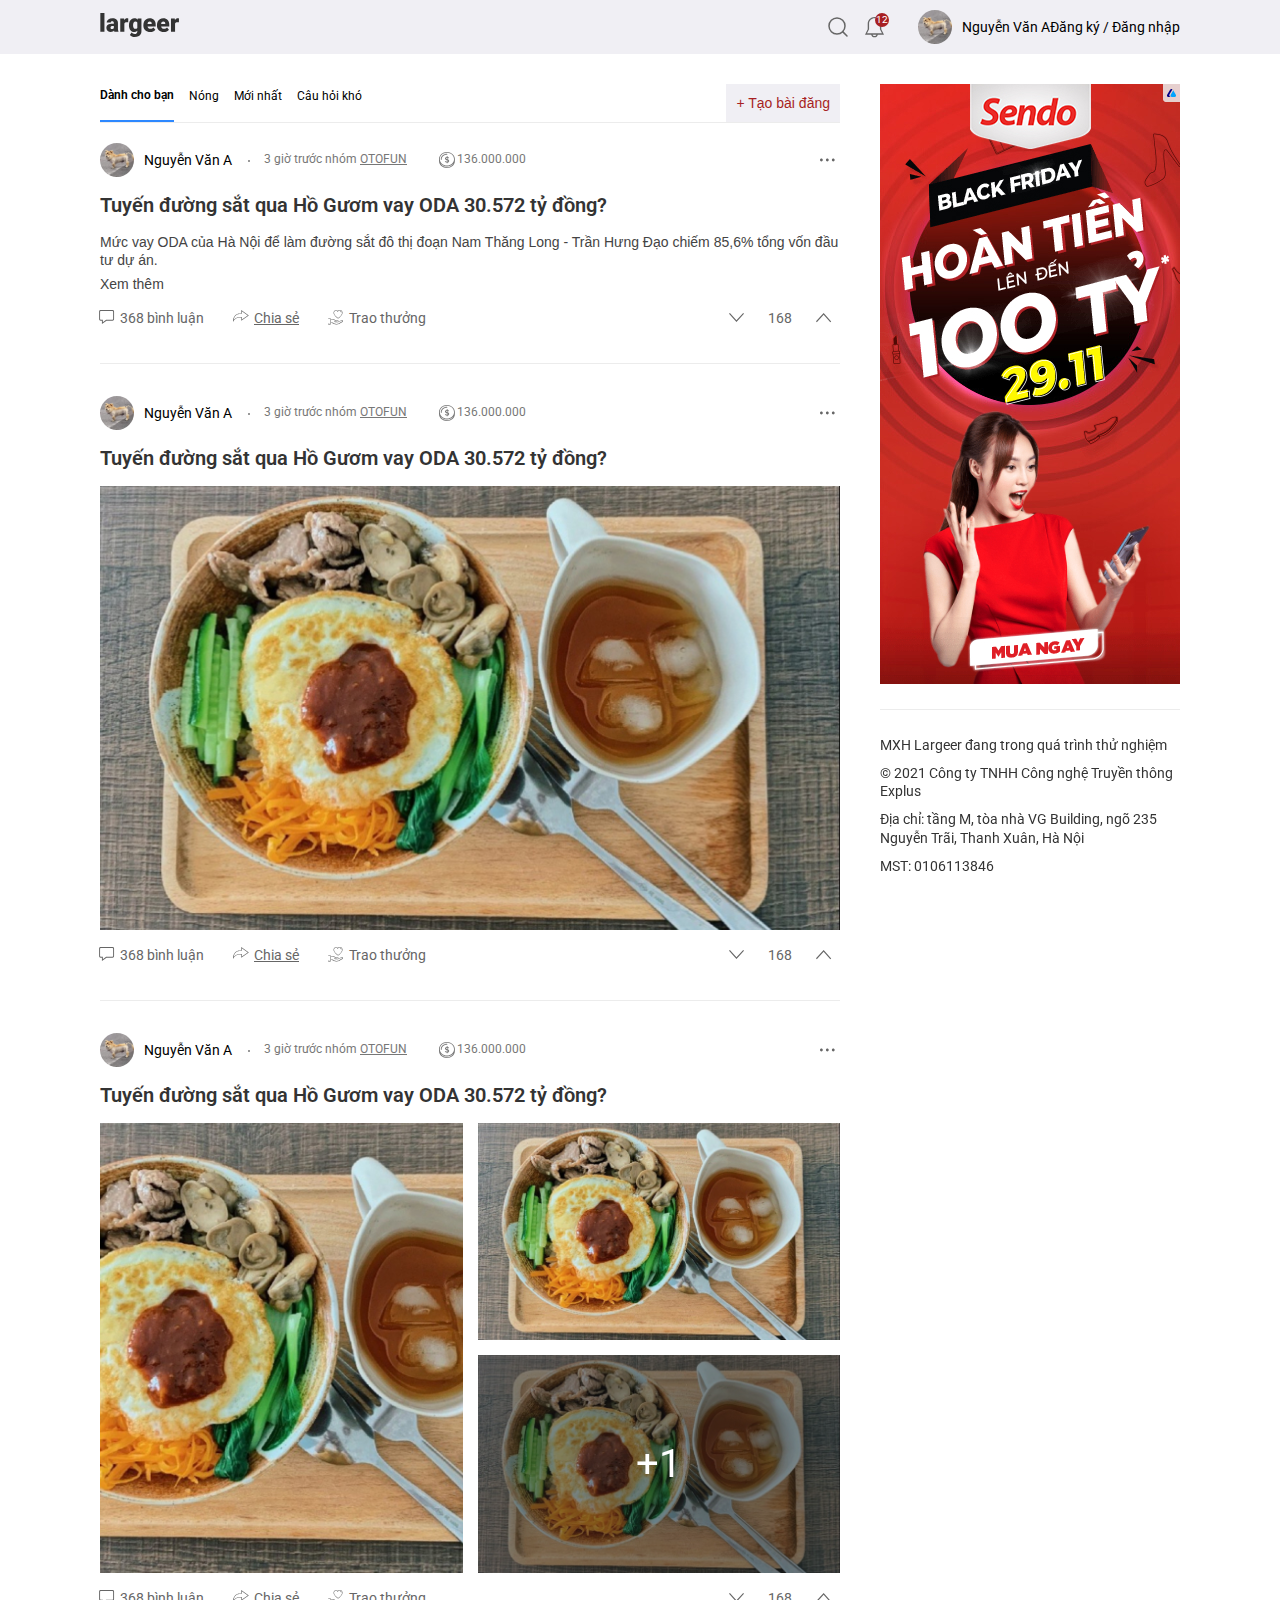
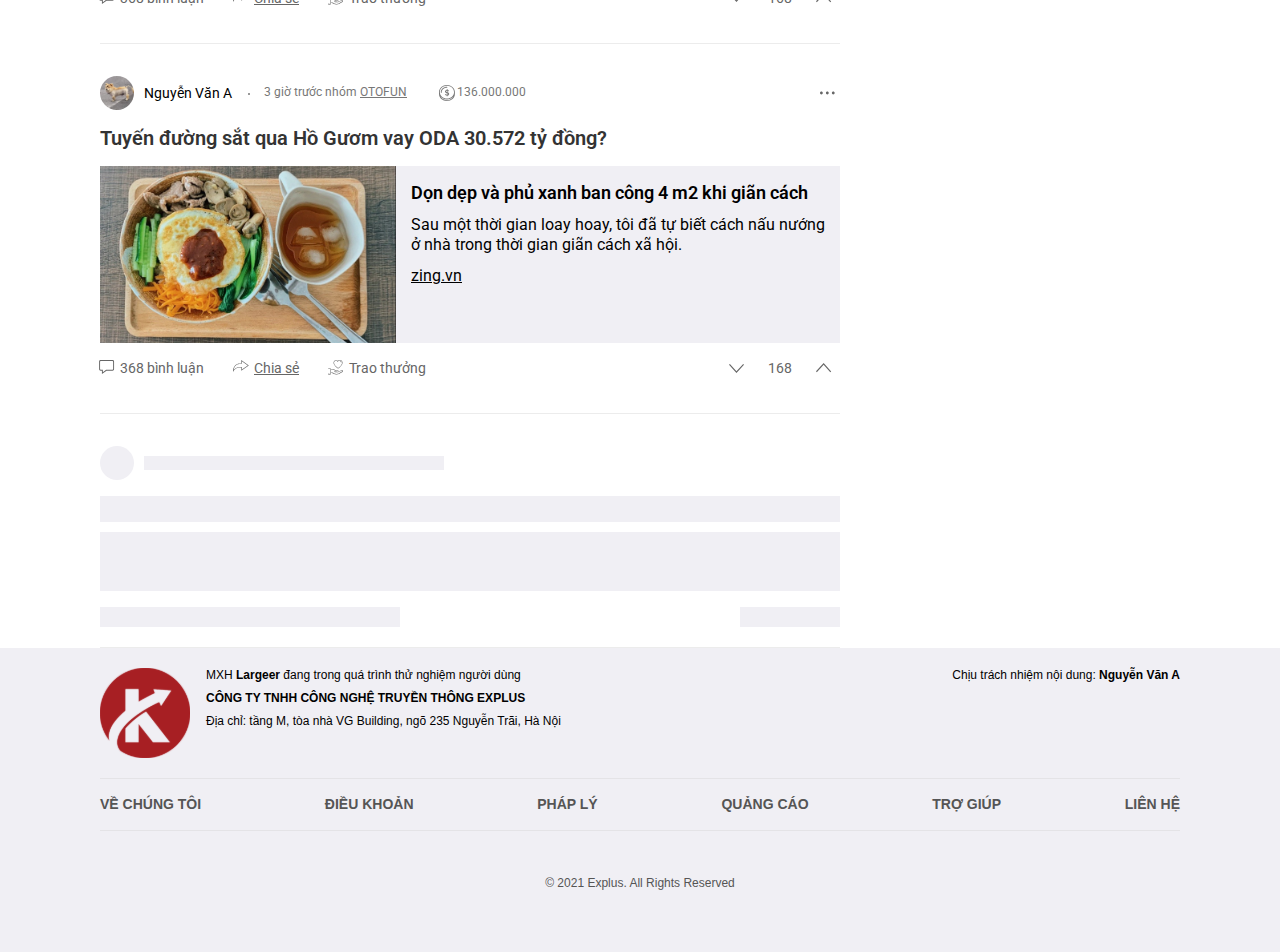
==== commit 9f7f107c: "morning-10/8/2021" ====
--- a/index.html
+++ b/index.html
@@ -26,6 +26,8 @@
     <!-- chia sẻ qua twitter -->
     <link rel="stylesheet" href="./css/reset.css">
     <link rel="stylesheet" href="./css/style.css">
+    <link rel="stylesheet" href="./css/responsive.css">
+    <script src="https://code.jquery.com/jquery-3.6.0.js" integrity="sha256-H+K7U5CnXl1h5ywQfKtSj8PCmoN9aaq30gDh27Xc0jk=" crossorigin="anonymous"></script>
 </head>
 
 <body>
@@ -55,7 +57,9 @@
                     <div class="show-notifi">
                         <div class="show-notifi-header">
                             <h2 class="show-notifi-title">Thông báo</h2>
-                            <span class="show-notifi-more">...</span>
+                            <span class="show-notifi-more">
+                                <img src="./images/close.svg" alt="">
+                            </span>
                         </div>
                         <ul class="show-notifi-list">
                             <li class="show-notifi__items">
@@ -165,8 +169,8 @@
                     <ul class="show-info">
                         <li class="show-info__items"><a href="#">Thông tin cá nhân</a></li>
                         <li class="show-info__items create-group">Tạo cộng đồng</li>
-                        <li class="show-info__items"><a href="#">Ví của tôi</a></li>
-                        <li class="show-info__items"><a href="#">Cửa hàng quà tặng</a></li>
+                        <li class="show-info__items wallet">Ví của tôi</li>
+                        <li class="show-info__items"><a href="./gift-exchange.html">Cửa hàng quà tặng</a></li>
                         <li class="show-info__items">Đăng xuất</li>
                     </ul>
                     <!-- end show info -->
@@ -211,7 +215,7 @@
                         <textarea name="" id="create-group-textarea" cols="50" rows="7" class="create-group-textarea"></textarea>
                     </div>
                     <div class="create-group-content__button">
-                        <span class="create-group__close button-cancel btn">Hủy</span>
+                        <span class="button-create create-group__close button-cancel btn">Hủy</span>
                         <button type="submit" class="button-create btn btn-blue">Tạo cộng đồng</button>
                     </div>
                 </form>
@@ -244,6 +248,45 @@
         </div>
     </div>
     <!-- end form dang nhap -->
+    <!-- my wallet -->
+    <div class="my-wallet-wrapper">
+        <div class="my-wallet">
+            <div class="my-wallet-header">
+                <img src="./images/gold.svg" alt="">
+                <div class="wallet-header__name">Nguyễn Văn A</div>
+                <div class="wallet-header__surplus">Số dư:&nbsp;<span class="fw-bold">5.000</span></div>
+                <div class="wallet-header__title">Largeer coin</div>
+            </div>
+            <div class="my-wallet-content">
+                <form action="">
+                    <div class="payment-chanel">
+                        <div class="form-group2">
+                            <label for="momo"><img src="./images/momo.svg" alt=""></label>
+                            <input type="radio" id="momo" name="chanel" value="momo" class="payment" checked>
+                        </div>
+                        <div class="form-group2">
+                            <label for="vnpay"><img src="./images/vnpay.svg" alt=""></label>
+                            <input type="radio" id="vnpay" name="chanel" value="vnpay" class="payment">
+                        </div>
+                    </div>
+                    <ul class="price-list">
+                        <li class="price-items  btn btn-bluec6">10.000</li>
+                        <li class="price-items  btn btn-bluec6">50.000</li>
+                        <li class="price-items  btn btn-bluec6">100.000</li>
+                        <li class="price-items  btn btn-bluec6">200.000</li>
+                        <li class="price-items  btn btn-bluec6">500.000</li>
+                    </ul>
+                    <div class="recharge">
+                        <input type="text" class="amount-of-money" placeholder="Số tiền">
+                        <button type="submit" class="button-create btn btn-blue">Nạp</button>
+                        <div class="btn button-cancel close-recharge">Hủy</div>
+                    </div>
+                    <p class="my-wallet__text">Bằng cách Nạp tiền, bạn đồng ý với Thỏa thuận người dùng Largeer.</p>
+                </form>
+            </div>
+        </div>
+    </div>
+    <!-- end my wallet -->
     <main id="main">
         <div class="main w-1080">
             <div class="main-left">
@@ -266,7 +309,7 @@
                         </ul>
                     </div>
                     <div class="navbar-index_right">
-                        <h2 class="navbar-index_right__title">+ Tạo bài đăng</h2>
+                        <h2 class="navbar-index_right__title"><a href="./create-post.html">+ Tạo bài đăng</a></h2>
                     </div>
                 </div>
                 <!-- end navbar -->
@@ -282,9 +325,11 @@
                                     <div class="__box-info__avatar"><img src="./images/imho.jpg" alt=""></div>
                                     <div class="__box-info__text">Nguyễn Văn A</div>
                                 </a>
-                                <div class="__box-info__time">3 giờ trước nhóm <span><a href="#" class="__box-info__time__link">OTOFUN</a></span>
-                                </div>
-                                <div class="__box-info__coin">136.000.000</div>
+                                <div class="container-time-coin">
+                                    <div class="__box-info__time">3 giờ trước nhóm <span><a href="#" class="__box-info__time__link">OTOFUN</a></span>
+                                    </div>
+                                    <div class="__box-info__coin">136.000.000</div>
+                                </div>
                             </div>
                             <div class="main-left-content-wrapper__box-more">
                                 <span class="seemore-ellipsic">
@@ -322,9 +367,11 @@
                                     <div class="__box-info__avatar"><img src="./images/imho.jpg" alt=""></div>
                                     <div class="__box-info__text">Nguyễn Văn A</div>
                                 </a>
-                                <div class="__box-info__time">3 giờ trước nhóm <span><a href="#" class="__box-info__time__link">OTOFUN</a></span>
-                                </div>
-                                <div class="__box-info__coin">136.000.000</div>
+                                <div class="container-time-coin">
+                                    <div class="__box-info__time">3 giờ trước nhóm <span><a href="#" class="__box-info__time__link">OTOFUN</a></span>
+                                    </div>
+                                    <div class="__box-info__coin">136.000.000</div>
+                                </div>
                             </div>
                             <div class="main-left-content-wrapper__box-more">
                                 <span class="seemore-ellipsic">
@@ -368,9 +415,11 @@
                                     <div class="__box-info__avatar"><img src="./images/imho.jpg" alt=""></div>
                                     <div class="__box-info__text">Nguyễn Văn A</div>
                                 </a>
-                                <div class="__box-info__time">3 giờ trước nhóm <span><a href="#" class="__box-info__time__link">OTOFUN</a></span>
-                                </div>
-                                <div class="__box-info__coin">136.000.000</div>
+                                <div class="container-time-coin">
+                                    <div class="__box-info__time">3 giờ trước nhóm <span><a href="#" class="__box-info__time__link">OTOFUN</a></span>
+                                    </div>
+                                    <div class="__box-info__coin">136.000.000</div>
+                                </div>
                             </div>
                             <div class="main-left-content-wrapper__box-more">
                                 <span class="seemore-ellipsic">
@@ -408,12 +457,10 @@
                                         </a>
                                     </div>
                                 </div>
-                                <div class="">
-                                    <div class="thumb-img">
-                                        <a href="#" class="thumb-item thumb-5x3">
-                                            <img class="" src="./images/food.jpg" width="740" height="444" alt="">
-                                        </a>
-                                    </div>
+                                <div class="main-left-content__img-bgc">
+                                    <a href="#" class="main-left-content__img-link">
+                                        <span class="main-left-content__img-text">+1</span>
+                                    </a>
                                 </div>
                             </div>
                         </p>
@@ -439,9 +486,11 @@
                                     <div class="__box-info__avatar"><img src="./images/imho.jpg" alt=""></div>
                                     <div class="__box-info__text">Nguyễn Văn A</div>
                                 </a>
-                                <div class="__box-info__time">3 giờ trước nhóm <span><a href="#" class="__box-info__time__link">OTOFUN</a></span>
-                                </div>
-                                <div class="__box-info__coin">136.000.000</div>
+                                <div class="container-time-coin">
+                                    <div class="__box-info__time">3 giờ trước nhóm <span><a href="#" class="__box-info__time__link">OTOFUN</a></span>
+                                    </div>
+                                    <div class="__box-info__coin">136.000.000</div>
+                                </div>
                             </div>
                             <div class="main-left-content-wrapper__box-more">
                                 <span class="seemore-ellipsic">
--- a/css/style.css
+++ b/css/style.css
@@ -1,4 +1,4 @@
-@import url("https://fonts.googleapis.com/css2?family=Roboto&display=swap");
+@import url("https://fonts.googleapis.com/css2?family=Roboto:wght@300;400;500;700&display=swap");
 *,
 *:after,
 *::before {
@@ -18,6 +18,7 @@
   font-size: 16px;
   font-weight: 400;
   font-style: normal;
+  user-select: none;
 }
 
 a {
@@ -58,6 +59,34 @@
 
 .btn-blue:hover {
   background-color: #0765df;
+  transition: 0.2s ease;
+  -webkit-transition: 0.2s ease;
+  -moz-transition: 0.2s ease;
+  -ms-transition: 0.2s ease;
+  -o-transition: 0.2s ease;
+}
+
+.btn-bluec6 {
+  background-color: #6C8ABD;
+  cursor: pointer;
+  transition: 0.2s ease;
+  -webkit-transition: 0.2s ease;
+  -moz-transition: 0.2s ease;
+  -ms-transition: 0.2s ease;
+  -o-transition: 0.2s ease;
+}
+
+.btn-bluec6:hover {
+  background-color: #5b75a2;
+}
+
+.btn-red {
+  background: #A71F23;
+  cursor: pointer;
+}
+
+.btn-red:hover {
+  background-color: #cc0606;
   transition: 0.2s ease;
   -webkit-transition: 0.2s ease;
   -moz-transition: 0.2s ease;
@@ -170,7 +199,7 @@
 
 .show-notifi-list {
   overflow-y: scroll;
-  max-height: 56.25rem;
+  max-height: 600px;
 }
 
 .show-notifi-list::-webkit-scrollbar {
@@ -244,19 +273,17 @@
   display: flex;
   align-items: center;
   justify-content: center;
-  text-align: center;
-  padding-bottom: 0.625rem;
+}
+
+.show-notifi-more img {
+  width: 15px;
+  height: auto;
 }
 
 .show-notifi-more:hover {
   width: 24px;
   height: 24px;
-  background-color: #dcdcdcc2;
-  border-radius: 50%;
-  -webkit-border-radius: 50%;
-  -moz-border-radius: 50%;
-  -ms-border-radius: 50%;
-  -o-border-radius: 50%;
+  background-color: #d6d6d677;
 }
 
 .show-notifi__time {
@@ -363,10 +390,6 @@
   padding-left: 0.625rem;
 }
 
-.show-search {
-  background-color: #F0EFF4;
-}
-
 .show-search-content {
   display: flex;
   align-items: center;
@@ -412,7 +435,7 @@
 }
 
 .show-search {
-  position: absolute;
+  position: fixed;
   top: 0;
   opacity: 0;
   visibility: hidden;
@@ -424,12 +447,13 @@
   -ms-transition: 0.2s ease;
   -o-transition: 0.2s ease;
   box-shadow: 0 1px 0 0 rgba(139, 141, 157, 0.05), 0 5px 18px 0 rgba(65, 71, 108, 0.22);
+  background-color: #F0EFF4;
+  z-index: 100;
 }
 
 .show-search.open {
   opacity: 1;
   visibility: visible;
-  z-index: 100;
 }
 
 #main {
@@ -458,10 +482,6 @@
   padding-bottom: 0.9375rem;
 }
 
-.navbar-link.active {
-  font-weight: 600;
-}
-
 .navbar-index {
   display: flex;
   align-items: center;
@@ -471,9 +491,10 @@
 
 .navbar-items.active {
   border-bottom: 2px solid #2D88FF;
-}
-
-.navbar-index_right__title {
+  font-weight: 600;
+}
+
+.navbar-index_right__title a {
   font-size: 0.875rem;
   color: #A71F23;
   padding: 10px;
@@ -499,7 +520,8 @@
   justify-content: space-between;
 }
 
-.main-left-content-wrapper__box-info {
+.main-left-content-wrapper__box-info,
+.container-time-coin {
   display: flex;
   align-items: center;
 }
@@ -642,7 +664,8 @@
   position: relative;
 }
 
-.create-group-wrapper {
+.create-group-wrapper,
+.my-wallet-wrapper {
   position: fixed;
   width: 100%;
   height: 100%;
@@ -660,11 +683,13 @@
   -o-transition: 0.2s ease;
 }
 
-.create-group-wrapper.open {
+.create-group-wrapper.open,
+.my-wallet-wrapper.open {
   display: block;
 }
 
-.create-group-form {
+.create-group-form,
+.my-wallet {
   position: absolute;
   top: 50%;
   left: 50%;
@@ -699,7 +724,8 @@
 }
 
 .create-group-input:focus,
-.create-group-textarea:focus {
+.create-group-textarea:focus,
+.amount-of-money:focus {
   border-color: #2be2d3;
 }
 
@@ -730,7 +756,7 @@
   background-color: #c8c8c8;
 }
 
-.button-create.btn.btn-blue {
+.button-create {
   font-size: 18px;
 }
 
@@ -853,7 +879,6 @@
 }
 
 .show-cmt {
-  display: none;
   transition: 2s linear;
   -webkit-transition: 2s linear;
   -moz-transition: 2s linear;
@@ -902,8 +927,7 @@
 }
 
 .rep-cmt {
-  padding-left: 50px;
-  padding-top: 20px;
+  margin-left: 50px;
 }
 
 .thumb-img {
@@ -957,6 +981,25 @@
 .main-left-content__img > div:nth-child(n+4) {
   grid-column: 2/3;
   grid-row: 2/3;
+  background-color: #1616167a;
+  z-index: 2;
+  width: 100%;
+  height: 100%;
+  position: relative;
+}
+
+.main-left-content__img-link {
+  width: 100%;
+  height: 100%;
+}
+
+.main-left-content__img-text {
+  position: absolute;
+  top: 50%;
+  left: 50%;
+  transform: translate(-50%, -50%);
+  color: #fff;
+  font-size: 40px;
 }
 
 .main-left-content__block {
@@ -1132,6 +1175,7 @@
 .user-login {
   font-size: 14px;
   cursor: pointer;
+  user-select: none;
 }
 
 .user-login:hover {
@@ -1241,12 +1285,367 @@
 
 .login-btn-close {
   margin-right: 0;
+  user-select: none;
+}
+
+.my-wallet {
+  width: auto;
+  padding: 0;
+}
+
+.my-wallet-header {
+  position: relative;
+}
+
+.my-wallet-header img {
+  max-height: 328px;
+  width: auto;
+  object-fit: cover;
+}
+
+.wallet-header__name {
+  padding: 35px 28px;
+  position: absolute;
+  top: 0;
+  color: #fff;
+  font-size: 36px;
+  text-transform: uppercase;
+  letter-spacing: 11.5px;
+  font-weight: 300;
+}
+
+.wallet-header__surplus {
+  position: absolute;
+  top: 116px;
+  padding-left: 28px;
+  color: #fff;
+  font-weight: 300;
+}
+
+.wallet-header__title {
+  position: absolute;
+  padding-left: 28px;
+  color: #fff;
+  bottom: 35px;
+  font-size: 24px;
+}
+
+.my-wallet-content {
+  background: #fff;
+  padding: 30px 28px;
+  text-align: center;
+}
+
+.form-group2 + .form-group2 {
+  margin-left: 15px;
+}
+
+.form-group2 label img {
+  height: 68px;
+  width: auto;
+  object-fit: cover;
+}
+
+.payment-chanel,
+.recharge {
+  display: flex;
+  align-items: flex-start;
+  justify-content: center;
+}
+
+.payment {
+  margin-top: 10px;
+  cursor: pointer;
+}
+
+.price-list {
+  display: flex;
+  align-items: center;
+  justify-content: center;
+  padding: 25px 0;
+  flex-wrap: wrap;
+}
+
+.price-items {
+  padding: 6px 14px;
+  font-weight: 300;
+  font-family: arial;
+  margin-bottom: 15px;
+}
+
+.price-items + .price-items {
+  margin-left: 15px;
+}
+
+.amount-of-money {
+  width: 200px;
+  height: 43px;
+  padding: 0 15px;
+  border: 1px solid #DEDEDE;
+  margin-bottom: 30px;
+}
+
+.close-recharge {
+  font-size: 18px;
+  margin-left: 15px;
+}
+
+.my-wallet__text {
+  font-size: 14px;
+  font-family: arial;
+}
+
+.navbar-cmt {
+  display: flex;
+  align-items: center;
+  justify-content: space-between;
+  padding: 15px 0 0;
+  border-bottom: 1px solid #d6d6d677;
+  margin-bottom: 15px;
+}
+
+.selection-cmt {
+  display: flex;
+  align-items: center;
+}
+
+.selection-cmt__items {
+  padding-bottom: 15px;
+}
+
+.selection-cmt__items + .selection-cmt__items {
+  margin-left: 15px;
+}
+
+.selection-cmt__items a {
+  color: #000;
+  font-size: 12px;
+  font-family: arial;
+}
+
+.selection-cmt__items.active a {
+  font-weight: 600;
+}
+
+.selection-cmt__items.active {
+  border-bottom: 2px solid #1877f2;
+}
+
+.cmt-block {
+  padding-top: 30px;
+}
+
+.header-group {
+  position: relative;
+}
+
+.cover-image img {
+  width: 100%;
+  height: 83px;
+  object-fit: cover;
+}
+
+.avatar-group img {
+  width: 110px;
+  height: 110px;
+  object-fit: cover;
+  border-radius: 50%;
+  position: absolute;
+  bottom: 0;
+  transform: translateY(70%);
+  -webkit-transform: translateY(70%);
+  -moz-transform: translateY(70%);
+  -ms-transform: translateY(70%);
+  -o-transform: translateY(70%);
+}
+
+.info-group {
+  position: absolute;
+  right: 0;
+  bottom: -65px;
+  display: flex;
+  align-items: center;
+  justify-content: space-between;
+  width: 615px;
+}
+
+.info-group__des {
+  font-size: 14px;
+  color: #333;
+  padding-top: 5px;
+}
+
+.register-group {
+  font-size: 18px;
+  font-family: arial;
+}
+
+.info-group__name {
+  font-size: 24px;
+}
+
+.info-group__des {
+  font-size: 14px;
+  color: #333;
+  padding-top: 5px;
+}
+
+.navbar-group {
+  margin-top: 130px;
+}
+
+.create-post-header {
+  font-size: 24px;
+  font-family: arial;
+}
+
+.button-create-post {
+  background-color: #DBDBDB;
+  color: #000;
+  cursor: pointer;
+  margin-right: 15px;
+  transition: 0.2s ease;
+  -webkit-transition: 0.2s ease;
+  -moz-transition: 0.2s ease;
+  -ms-transition: 0.2s ease;
+  -o-transition: 0.2s ease;
+}
+
+.button-create-post:hover {
+  background-color: #c8c8c8;
+}
+
+.btn_upload {
+  cursor: pointer;
+  display: inline-block;
+  overflow: hidden;
+  position: relative;
+  background-color: #F0EFF4;
+  padding: 20px 40px;
+}
+
+.btn_upload:hover,
+.btn_upload:focus {
+  background-color: #e8e8ea;
+}
+
+.add-file-img {
+  width: 50px;
+  height: auto;
+  object-fit: cover;
+}
+
+.yes {
+  display: flex;
+  align-items: flex-start;
+  padding: 20px 0 30px;
+}
+
+.btn_upload input {
+  cursor: pointer;
+  height: 100%;
+  position: absolute;
+  filter: alpha(opacity=1);
+  -moz-opacity: 0;
+  opacity: 0;
+}
+
+.it {
+  height: 90px;
+  margin-left: 10px;
+}
+
+.block-preview1 {
+  position: relative;
+}
+
+.btn-rmv1 {
+  display: none;
+}
+
+.rmv {
+  cursor: pointer;
+  color: #fff;
+  border-radius: 50%;
+  border: none;
+  display: inline-block;
+  background: #c70d0d;
+  position: absolute;
+  right: -8px;
+  top: -8px;
+  width: 20px;
+  height: 20px;
+}
+
+.rmv:hover {
+  background: #a80303;
+}
+
+#block-preview {
+  display: flex;
+  flex-wrap: wrap;
+  align-items: flex-start;
+}
+
+.article {
+  position: relative;
+  margin-bottom: 15px;
+}
+
+.article:first-child {
+  margin-left: 10px;
+}
+
+.article + .article {
+  margin-left: 10px;
+}
+
+.gift-list {
+  display: grid;
+  grid-template-columns: 1fr 1fr 1fr 1fr;
+  grid-template-rows: auto;
+  grid-column-gap: 16px;
+  grid-row-gap: 30px;
+}
+
+.gift-items {
+  background-color: #F0EFF4;
+  font-family: arial;
+  display: flex;
+  flex-direction: column;
+}
+
+.gift-items-img {
+  flex-shrink: 0;
+}
+
+.gift-items-text {
+  flex: 1;
+  display: flex;
+  flex-direction: column;
+  justify-content: space-between;
+}
+
+.gift-items__title {
+  font-size: 18px;
+  padding: 10px;
+}
+
+.gift-items__cart {
+  font-size: 18px;
+  padding: 0 10px 10px;
+  font-weight: 600;
+  color: #A71F23;
 }
 
 .line1 {
   border-bottom: 1px solid #d6d6d677;
 }
 
+.fw-bold {
+  font-weight: 600;
+}
+
 .pt-10 {
   padding-top: 0.625rem;
 }
@@ -1287,4 +1686,12 @@
   font-weight: 600;
 }
 
+.pt-0 {
+  padding-top: 0 !important;
+}
+
+.border-bottom-none {
+  border-bottom: none !important;
+}
+
 /*# sourceMappingURL=style.css.map */
--- a/css/responsive.css
+++ b/css/responsive.css
@@ -0,0 +1,270 @@
+@media only screen and (max-width: 1200px) {
+  .create-group-form,
+.login-form {
+    width: 100%;
+  }
+
+  .login-form {
+    padding: 25px;
+  }
+
+  .main-right {
+    display: none;
+  }
+
+  .main {
+    display: grid;
+    grid-template-columns: 1fr;
+    grid-gap: 0;
+    padding-left: 15px;
+    padding-right: 15px;
+  }
+
+  .header {
+    padding-left: 15px;
+    padding-right: 15px;
+  }
+
+  .footer-wrapper {
+    padding-left: 15px;
+    padding-right: 15px;
+  }
+
+  .info-group {
+    width: 100%;
+  }
+
+  .avatar-group {
+    display: none;
+  }
+
+  .main-group {
+    padding-top: 10px;
+  }
+}
+@media only screen and (max-width: 768px) {
+  .main {
+    display: block;
+    grid-template-columns: 1fr;
+    grid-gap: 0;
+  }
+
+  .header-info__fullname {
+    display: none;
+  }
+
+  .header-search {
+    margin-right: 0.625rem;
+  }
+
+  .header-notifi {
+    margin-right: 0.9375rem;
+  }
+
+  .show-notifi {
+    width: 100%;
+    padding: 5px 10px;
+    border-radius: 0;
+    position: fixed;
+    left: 0;
+    top: 0;
+    right: 0;
+    bottom: 0;
+    -webkit-border-radius: 0;
+    -moz-border-radius: 0;
+    -ms-border-radius: 0;
+    -o-border-radius: 0;
+  }
+
+  .show-search {
+    padding-left: 15px;
+    padding-right: 15px;
+  }
+
+  .navbar-items {
+    margin-right: 0.625rem;
+  }
+
+  .__box-info__avatar-user {
+    justify-content: unset;
+  }
+
+  .main-left-content-wrapper__box {
+    align-items: unset;
+  }
+
+  .__box-info__time::before {
+    display: none;
+  }
+
+  .main-left-content-wrapper__box-info {
+    display: block;
+  }
+
+  .__box-info__time {
+    padding-left: 0;
+    padding-right: 15px;
+  }
+
+  .container-time-coin {
+    padding-top: 10px;
+  }
+
+  .main-left-content-common {
+    display: block;
+  }
+
+  .content-common-left {
+    justify-content: normal;
+  }
+
+  .content-common-left div {
+    margin-right: 20px;
+  }
+
+  .content-common-right {
+    display: none;
+    justify-content: normal;
+  }
+
+  .content-common-right div {
+    margin-left: 0;
+  }
+
+  .main-left-content__block {
+    grid-template-columns: 1fr;
+  }
+
+  .footer-block1__left,
+.footer-block1 {
+    display: block;
+  }
+
+  .block1__avatar {
+    margin: auto;
+  }
+
+  .block1__content {
+    padding-top: 20px;
+    padding-left: 0;
+  }
+
+  .footer-block2-list {
+    flex-wrap: wrap;
+    justify-content: center;
+  }
+
+  .footer-block2__items {
+    padding-right: 15px;
+    padding-bottom: 12px;
+  }
+
+  .main-left-content__title a {
+    font-size: 18px;
+  }
+
+  .btn {
+    padding: 7px 24px;
+  }
+
+  .login-btn {
+    font-size: 16px;
+  }
+
+  .lgoin-text,
+.button-create {
+    font-size: 16px;
+  }
+
+  .main-left-content__img {
+    grid-gap: 5px;
+  }
+
+  .rep-cmt {
+    padding: 0;
+  }
+
+  .navbar-group {
+    margin-top: 100px;
+  }
+
+  .register-group {
+    font-size: 15px;
+  }
+
+  .yes {
+    display: block;
+  }
+
+  .article {
+    margin-top: 10px;
+  }
+
+  .article:first-child {
+    margin-left: 0;
+    margin-right: 10px;
+  }
+
+  .article + .article {
+    margin-right: 10px;
+    margin-left: 0;
+  }
+
+  .gift-list {
+    grid-template-columns: 1fr;
+    grid-gap: 30px;
+  }
+
+  .wallet-header__name {
+    font-size: 24px;
+    padding: 20px 15px;
+  }
+
+  .wallet-header__surplus {
+    top: 65px;
+    padding-left: 15px;
+  }
+
+  .wallet-header__title {
+    padding-left: 15px;
+    bottom: 20px;
+    font-size: 20px;
+  }
+
+  .close-recharge {
+    font-size: 16px;
+  }
+
+  .amount-of-money {
+    height: 34px;
+    width: 200px;
+  }
+
+  .price-items {
+    padding: 6px 14px;
+    font-size: 14px;
+  }
+
+  .my-wallet-content {
+    padding: 30px 15px;
+  }
+
+  .main-left-content__img-text {
+    font-size: 32px;
+  }
+}
+@media only screen and (max-width: 376px) {
+  .navbar-index {
+    display: block;
+  }
+
+  .navbar-index_right {
+    padding-top: 15px;
+  }
+
+  .amount-of-money {
+    width: 160px;
+  }
+}
+
+/*# sourceMappingURL=responsive.css.map */
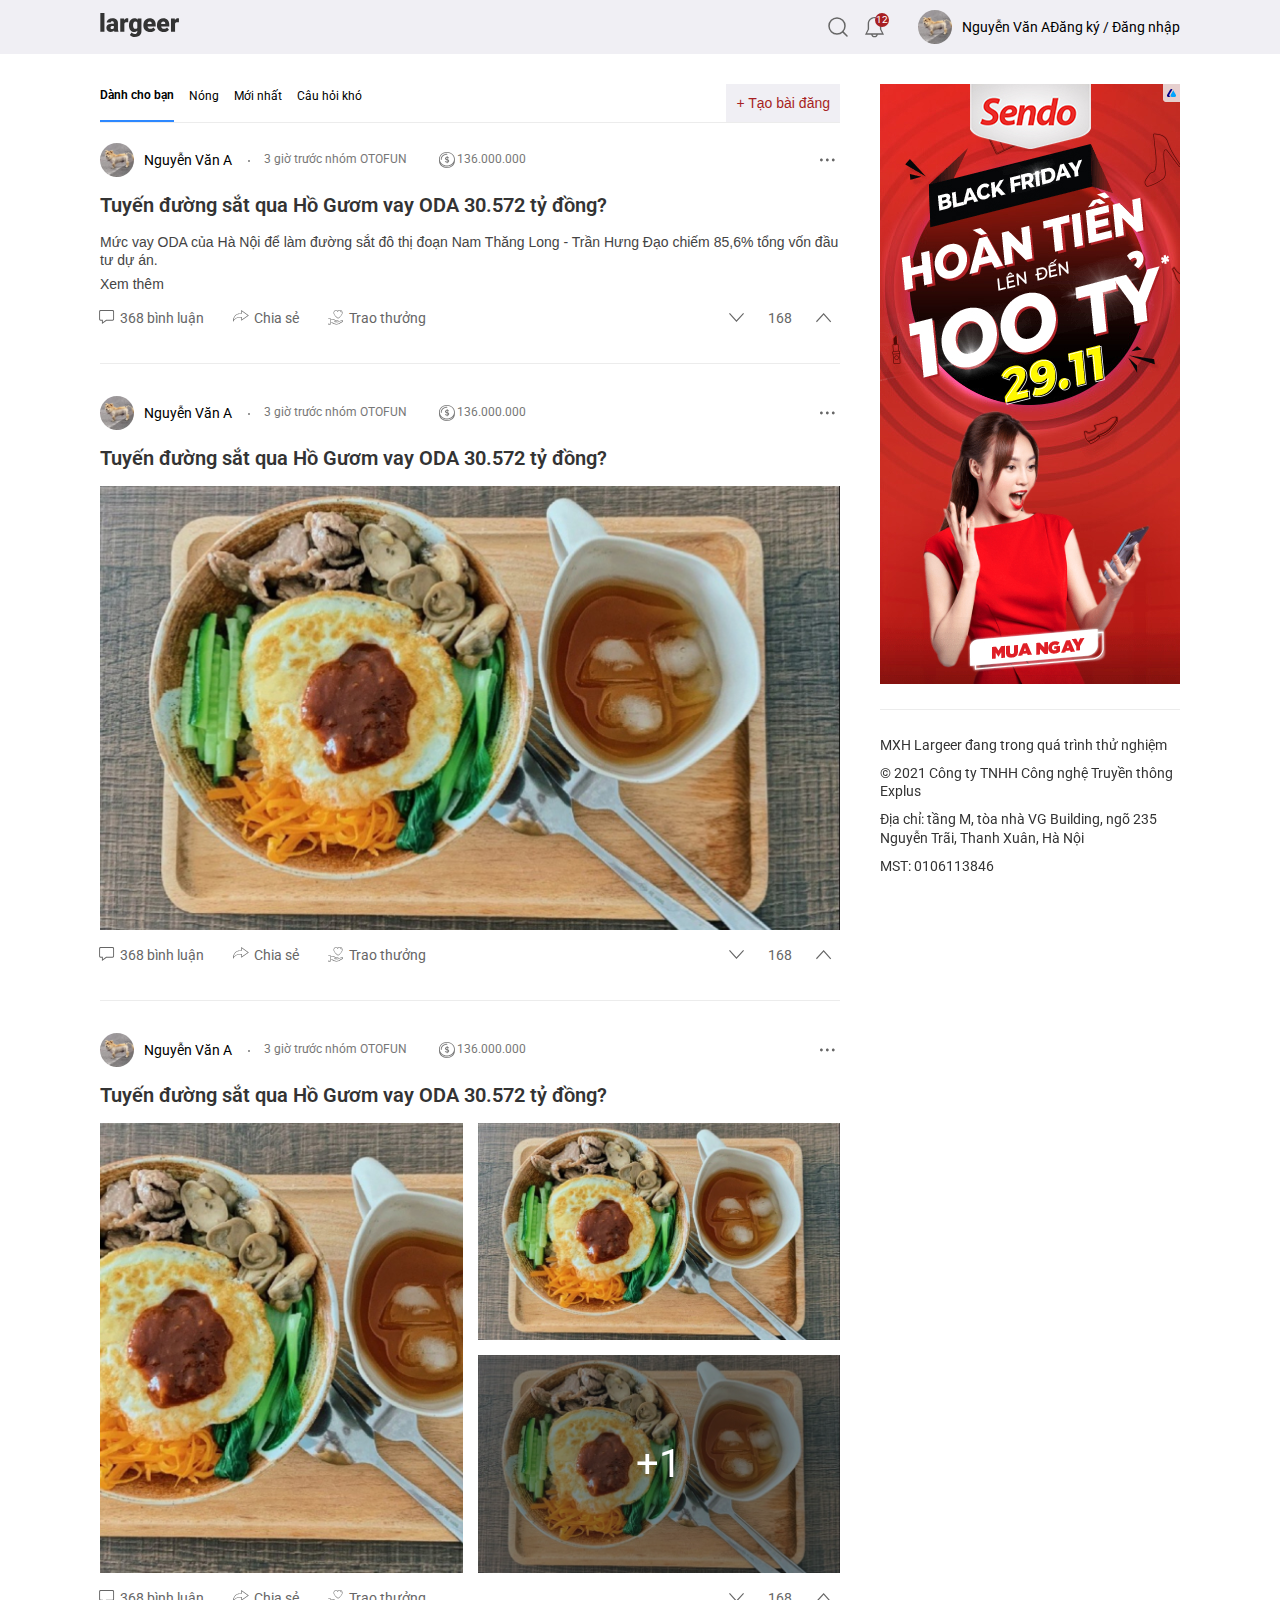
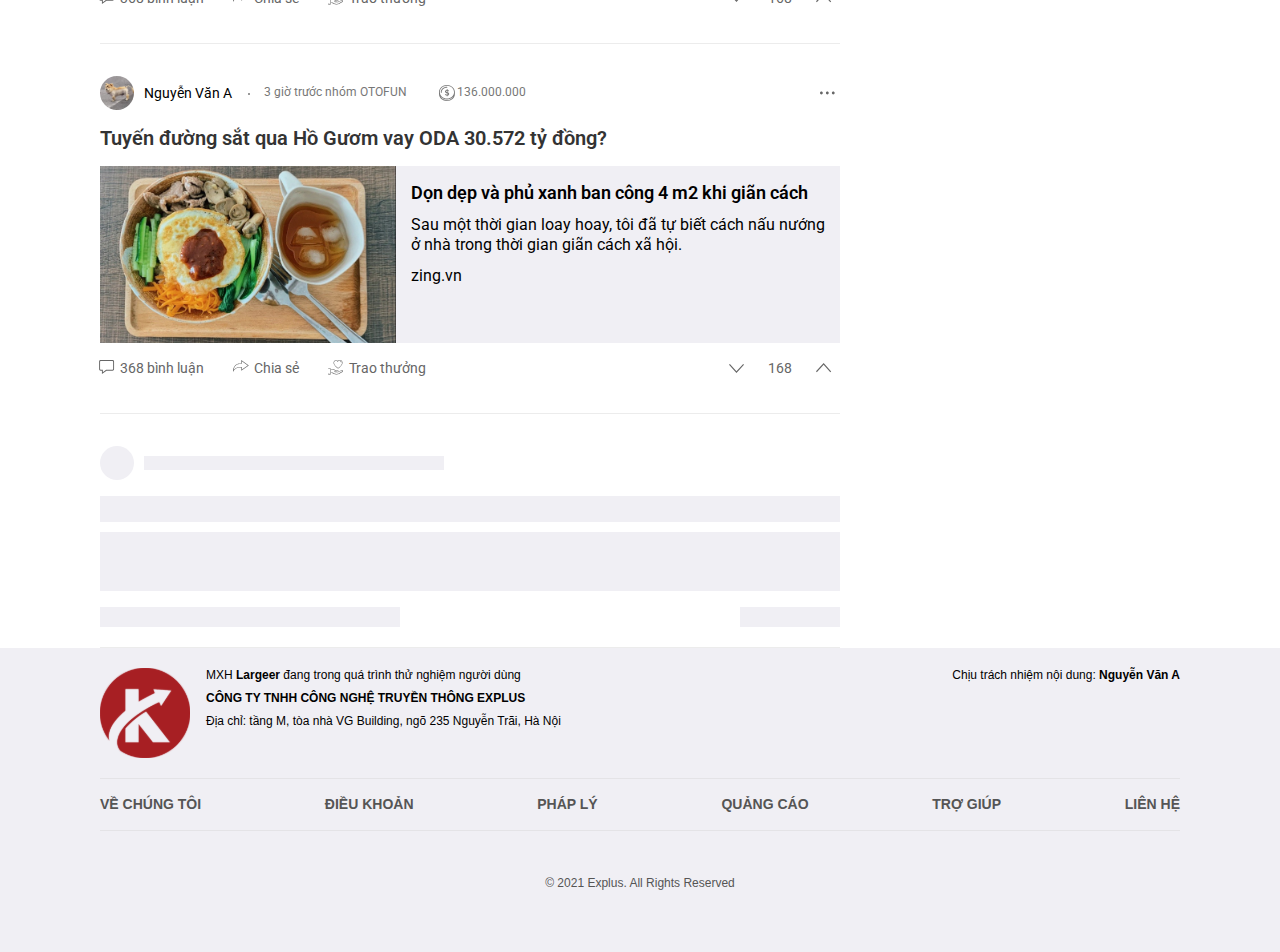
==== commit 0306c803: "15h/10/8/2021" ====
--- a/index.html
+++ b/index.html
@@ -295,7 +295,7 @@
                     <div class="navbar-index_left">
                         <ul class="navbar-nav-index">
                             <li class="navbar-items active">
-                                <a href="#" class="navbar-link active">Dành cho bạn</a>
+                                <a href="#" class="navbar-link">Dành cho bạn</a>
                             </li>
                             <li class="navbar-items">
                                 <a href="#" class="navbar-link">Nóng</a>
--- a/css/style.css
+++ b/css/style.css
@@ -36,6 +36,10 @@
   max-width: 100%;
 }
 
+a:hover {
+  text-decoration: underline;
+}
+
 .w-1080 {
   margin: auto;
   max-width: 67.5rem;
@@ -388,6 +392,10 @@
   color: #000;
   font-size: 0.875rem;
   padding-left: 0.625rem;
+}
+
+.header-info__fullname:hover {
+  text-decoration: underline;
 }
 
 .show-search-content {
@@ -494,6 +502,10 @@
   font-weight: 600;
 }
 
+.navbar-items.active .navbar-link:hover {
+  text-decoration: none;
+}
+
 .navbar-index_right__title a {
   font-size: 0.875rem;
   color: #A71F23;
@@ -582,10 +594,6 @@
   position: absolute;
   left: 0;
   top: 8px;
-}
-
-.__box-info__time a {
-  text-decoration: underline;
 }
 
 .__box-info__coin:before {
@@ -817,10 +825,6 @@
   color: #666;
 }
 
-.content-common__share {
-  text-decoration: underline;
-}
-
 .content-common__cmt:before,
 .content-common__bonus:before,
 .content-common__share:before {
@@ -849,13 +853,7 @@
 .content-common__cmt:hover,
 .content-common__share:hover,
 .content-common__bonus:hover {
-  color: #777;
-  font-weight: 600;
-  transition: 0.1s ease;
-  -webkit-transition: 0.1s ease;
-  -moz-transition: 0.1s ease;
-  -ms-transition: 0.1s ease;
-  -o-transition: 0.1s ease;
+  text-decoration: underline;
 }
 
 .content-common__up,
@@ -1024,7 +1022,6 @@
 }
 
 .main-left-content__link2 {
-  text-decoration: underline;
   color: #000;
 }
 
@@ -1179,7 +1176,7 @@
 }
 
 .user-login:hover {
-  font-weight: 600;
+  text-decoration: underline;
 }
 
 .login-wrapper {
